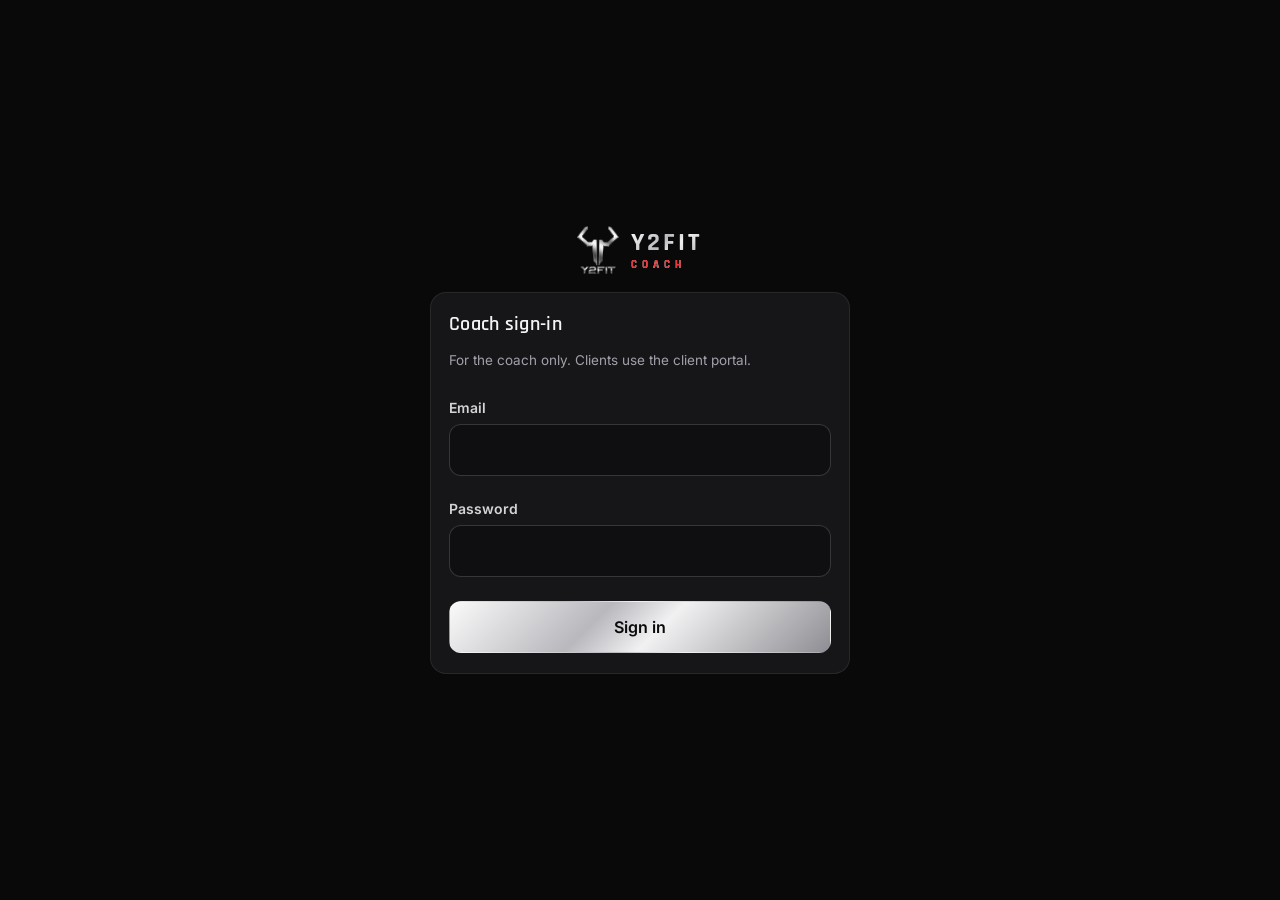
==== coach/index.html @ c4ec13c4 "Update coach/index.html" ====
<!doctype html>
<html lang="en">
  <head>
    <meta charset="utf-8" />
    <meta name="viewport" content="width=device-width, initial-scale=1, viewport-fit=cover" />
    <meta name="robots" content="noindex, nofollow" />
    <meta name="referrer" content="no-referrer" />
    <meta
      http-equiv="Content-Security-Policy"
      content="default-src 'self'; script-src 'self'; style-src 'self' 'unsafe-inline'; img-src 'self' data: blob:; font-src 'self'; connect-src 'self' https://rhuncukkrwwhmzfdraai.supabase.co; frame-src 'none'; worker-src 'self'; manifest-src 'self'; object-src 'none'; base-uri 'none'; form-action 'none'"
    />
    <meta name="theme-color" content="#090909" />
    <meta name="apple-mobile-web-app-capable" content="yes" />
    <meta name="apple-mobile-web-app-status-bar-style" content="black-translucent" />
    <meta name="apple-mobile-web-app-title" content="Y2Fit Coach" />
    <link rel="manifest" href="./manifest.webmanifest" />
    <link rel="icon" href="../icon-192.png" />
    <link rel="apple-touch-icon" href="../icon-180.png" />
    <title>Y2Fit Coach</title>
    <script type="module" crossorigin src="../assets/coach-BEfJomO_.js"></script>
    <link rel="modulepreload" crossorigin href="../assets/api-DRWQ8agg.js">
    <link rel="stylesheet" crossorigin href="../assets/api-rOWM8giO.css">
    <link rel="stylesheet" crossorigin href="../assets/coach-DM8WUZc7.css">
  </head>
  <body>
    <div id="root"></div>
  </body>
</html>
---- assets/api-rOWM8giO.css ----
@font-face{font-family:Inter;font-style:normal;font-display:swap;font-weight:400;src:url(./inter-cyrillic-ext-400-normal-BQZuk6qB.woff2) format("woff2"),url(./inter-cyrillic-ext-400-normal-DQukG94-.woff) format("woff");unicode-range:U+0460-052F,U+1C80-1C8A,U+20B4,U+2DE0-2DFF,U+A640-A69F,U+FE2E-FE2F}@font-face{font-family:Inter;font-style:normal;font-display:swap;font-weight:400;src:url(./inter-cyrillic-400-normal-obahsSVq.woff2) format("woff2"),url(./inter-cyrillic-400-normal-HOLc17fK.woff) format("woff");unicode-range:U+0301,U+0400-045F,U+0490-0491,U+04B0-04B1,U+2116}@font-face{font-family:Inter;font-style:normal;font-display:swap;font-weight:400;src:url(./inter-greek-ext-400-normal-DGGRlc-M.woff2) format("woff2"),url(./inter-greek-ext-400-normal-KugGGMne.woff) format("woff");unicode-range:U+1F00-1FFF}@font-face{font-family:Inter;font-style:normal;font-display:swap;font-weight:400;src:url(./inter-greek-400-normal-B4URO6DV.woff2) format("woff2"),url(./inter-greek-400-normal-q2sYcFCs.woff) format("woff");unicode-range:U+0370-0377,U+037A-037F,U+0384-038A,U+038C,U+038E-03A1,U+03A3-03FF}@font-face{font-family:Inter;font-style:normal;font-display:swap;font-weight:400;src:url(./inter-vietnamese-400-normal-DMkecbls.woff2) format("woff2"),url(./inter-vietnamese-400-normal-Bbgyi5SW.woff) format("woff");unicode-range:U+0102-0103,U+0110-0111,U+0128-0129,U+0168-0169,U+01A0-01A1,U+01AF-01B0,U+0300-0301,U+0303-0304,U+0308-0309,U+0323,U+0329,U+1EA0-1EF9,U+20AB}@font-face{font-family:Inter;font-style:normal;font-display:swap;font-weight:400;src:url(./inter-latin-ext-400-normal-C1nco2VV.woff2) format("woff2"),url(./inter-latin-ext-400-normal-77YHD8bZ.woff) format("woff");unicode-range:U+0100-02BA,U+02BD-02C5,U+02C7-02CC,U+02CE-02D7,U+02DD-02FF,U+0304,U+0308,U+0329,U+1D00-1DBF,U+1E00-1E9F,U+1EF2-1EFF,U+2020,U+20A0-20AB,U+20AD-20C0,U+2113,U+2C60-2C7F,U+A720-A7FF}@font-face{font-family:Inter;font-style:normal;font-display:swap;font-weight:400;src:url(./inter-latin-400-normal-C38fXH4l.woff2) format("woff2"),url(./inter-latin-400-normal-CyCys3Eg.woff) format("woff");unicode-range:U+0000-00FF,U+0131,U+0152-0153,U+02BB-02BC,U+02C6,U+02DA,U+02DC,U+0304,U+0308,U+0329,U+2000-206F,U+20AC,U+2122,U+2191,U+2193,U+2212,U+2215,U+FEFF,U+FFFD}@font-face{font-family:Inter;font-style:normal;font-display:swap;font-weight:500;src:url(./inter-cyrillic-ext-500-normal-B0yAr1jD.woff2) format("woff2"),url(./inter-cyrillic-ext-500-normal-BmqWE9Dz.woff) format("woff");unicode-range:U+0460-052F,U+1C80-1C8A,U+20B4,U+2DE0-2DFF,U+A640-A69F,U+FE2E-FE2F}@font-face{font-family:Inter;font-style:normal;font-display:swap;font-weight:500;src:url(./inter-cyrillic-500-normal-BasfLYem.woff2) format("woff2"),url(./inter-cyrillic-500-normal-CxZf_p3X.woff) format("woff");unicode-range:U+0301,U+0400-045F,U+0490-0491,U+04B0-04B1,U+2116}@font-face{font-family:Inter;font-style:normal;font-display:swap;font-weight:500;src:url(./inter-greek-ext-500-normal-C4iEst2y.woff2) format("woff2"),url(./inter-greek-ext-500-normal-2j5mBUwD.woff) format("woff");unicode-range:U+1F00-1FFF}@font-face{font-family:Inter;font-style:normal;font-display:swap;font-weight:500;src:url(./inter-greek-500-normal-BIZE56-Y.woff2) format("woff2"),url(./inter-greek-500-normal-Xzm54t5V.woff) format("woff");unicode-range:U+0370-0377,U+037A-037F,U+0384-038A,U+038C,U+038E-03A1,U+03A3-03FF}@font-face{font-family:Inter;font-style:normal;font-display:swap;font-weight:500;src:url(./inter-vietnamese-500-normal-DOriooB6.woff2) format("woff2"),url(./inter-vietnamese-500-normal-mJboJaSs.woff) format("woff");unicode-range:U+0102-0103,U+0110-0111,U+0128-0129,U+0168-0169,U+01A0-01A1,U+01AF-01B0,U+0300-0301,U+0303-0304,U+0308-0309,U+0323,U+0329,U+1EA0-1EF9,U+20AB}@font-face{font-family:Inter;font-style:normal;font-display:swap;font-weight:500;src:url(./inter-latin-ext-500-normal-CV4jyFjo.woff2) format("woff2"),url(./inter-latin-ext-500-normal-BxGbmqWO.woff) format("woff");unicode-range:U+0100-02BA,U+02BD-02C5,U+02C7-02CC,U+02CE-02D7,U+02DD-02FF,U+0304,U+0308,U+0329,U+1D00-1DBF,U+1E00-1E9F,U+1EF2-1EFF,U+2020,U+20A0-20AB,U+20AD-20C0,U+2113,U+2C60-2C7F,U+A720-A7FF}@font-face{font-family:Inter;font-style:normal;font-display:swap;font-weight:500;src:url(./inter-latin-500-normal-Cerq10X2.woff2) format("woff2"),url(./inter-latin-500-normal-BL9OpVg8.woff) format("woff");unicode-range:U+0000-00FF,U+0131,U+0152-0153,U+02BB-02BC,U+02C6,U+02DA,U+02DC,U+0304,U+0308,U+0329,U+2000-206F,U+20AC,U+2122,U+2191,U+2193,U+2212,U+2215,U+FEFF,U+FFFD}@font-face{font-family:Inter;font-style:normal;font-display:swap;font-weight:600;src:url(./inter-cyrillic-ext-600-normal-Dfes3d0z.woff2) format("woff2"),url(./inter-cyrillic-ext-600-normal-Bcila6Z-.woff) format("woff");unicode-range:U+0460-052F,U+1C80-1C8A,U+20B4,U+2DE0-2DFF,U+A640-A69F,U+FE2E-FE2F}@font-face{font-family:Inter;font-style:normal;font-display:swap;font-weight:600;src:url(./inter-cyrillic-600-normal-CWCymEST.woff2) format("woff2"),url(./inter-cyrillic-600-normal-4D_pXhcN.woff) format("woff");unicode-range:U+0301,U+0400-045F,U+0490-0491,U+04B0-04B1,U+2116}@font-face{font-family:Inter;font-style:normal;font-display:swap;font-weight:600;src:url(./inter-greek-ext-600-normal-DRtmH8MT.woff2) format("woff2"),url(./inter-greek-ext-600-normal-B8X0CLgF.woff) format("woff");unicode-range:U+1F00-1FFF}@font-face{font-family:Inter;font-style:normal;font-display:swap;font-weight:600;src:url(./inter-greek-600-normal-plRanbMR.woff2) format("woff2"),url(./inter-greek-600-normal-BZpKdvQh.woff) format("woff");unicode-range:U+0370-0377,U+037A-037F,U+0384-038A,U+038C,U+038E-03A1,U+03A3-03FF}@font-face{font-family:Inter;font-style:normal;font-display:swap;font-weight:600;src:url(./inter-vietnamese-600-normal-Cc8MFFhd.woff2) format("woff2"),url(./inter-vietnamese-600-normal-BuLX-rYi.woff) format("woff");unicode-range:U+0102-0103,U+0110-0111,U+0128-0129,U+0168-0169,U+01A0-01A1,U+01AF-01B0,U+0300-0301,U+0303-0304,U+0308-0309,U+0323,U+0329,U+1EA0-1EF9,U+20AB}@font-face{font-family:Inter;font-style:normal;font-display:swap;font-weight:600;src:url(./inter-latin-ext-600-normal-D2bJ5OIk.woff2) format("woff2"),url(./inter-latin-ext-600-normal-CIVaiw4L.woff) format("woff");unicode-range:U+0100-02BA,U+02BD-02C5,U+02C7-02CC,U+02CE-02D7,U+02DD-02FF,U+0304,U+0308,U+0329,U+1D00-1DBF,U+1E00-1E9F,U+1EF2-1EFF,U+2020,U+20A0-20AB,U+20AD-20C0,U+2113,U+2C60-2C7F,U+A720-A7FF}@font-face{font-family:Inter;font-style:normal;font-display:swap;font-weight:600;src:url(./inter-latin-600-normal-LgqL8muc.woff2) format("woff2"),url(./inter-latin-600-normal-CiBQ2DWP.woff) format("woff");unicode-range:U+0000-00FF,U+0131,U+0152-0153,U+02BB-02BC,U+02C6,U+02DA,U+02DC,U+0304,U+0308,U+0329,U+2000-206F,U+20AC,U+2122,U+2191,U+2193,U+2212,U+2215,U+FEFF,U+FFFD}@font-face{font-family:Rajdhani;font-style:normal;font-display:swap;font-weight:600;src:url(./rajdhani-devanagari-600-normal-DhS7ScYx.woff2) format("woff2"),url(./rajdhani-devanagari-600-normal-BtY48IV_.woff) format("woff");unicode-range:U+0900-097F,U+1CD0-1CF9,U+200C-200D,U+20A8,U+20B9,U+20F0,U+25CC,U+A830-A839,U+A8E0-A8FF,U+11B00-11B09}@font-face{font-family:Rajdhani;font-style:normal;font-display:swap;font-weight:600;src:url(./rajdhani-latin-ext-600-normal-C9ZjJQAt.woff2) format("woff2"),url(./rajdhani-latin-ext-600-normal-BleIgkPp.woff) format("woff");unicode-range:U+0100-02BA,U+02BD-02C5,U+02C7-02CC,U+02CE-02D7,U+02DD-02FF,U+0304,U+0308,U+0329,U+1D00-1DBF,U+1E00-1E9F,U+1EF2-1EFF,U+2020,U+20A0-20AB,U+20AD-20C0,U+2113,U+2C60-2C7F,U+A720-A7FF}@font-face{font-family:Rajdhani;font-style:normal;font-display:swap;font-weight:600;src:url(./rajdhani-latin-600-normal-CXCVEoA9.woff2) format("woff2"),url(./rajdhani-latin-600-normal-Dx02qI2_.woff) format("woff");unicode-range:U+0000-00FF,U+0131,U+0152-0153,U+02BB-02BC,U+02C6,U+02DA,U+02DC,U+0304,U+0308,U+0329,U+2000-206F,U+20AC,U+2122,U+2191,U+2193,U+2212,U+2215,U+FEFF,U+FFFD}@font-face{font-family:Rajdhani;font-style:normal;font-display:swap;font-weight:700;src:url(./rajdhani-devanagari-700-normal-BQQOj9BB.woff2) format("woff2"),url(./rajdhani-devanagari-700-normal-DBRwWuxA.woff) format("woff");unicode-range:U+0900-097F,U+1CD0-1CF9,U+200C-200D,U+20A8,U+20B9,U+20F0,U+25CC,U+A830-A839,U+A8E0-A8FF,U+11B00-11B09}@font-face{font-family:Rajdhani;font-style:normal;font-display:swap;font-weight:700;src:url(./rajdhani-latin-ext-700-normal-S6aYESQK.woff2) format("woff2"),url(./rajdhani-latin-ext-700-normal-BPaQ7tlD.woff) format("woff");unicode-range:U+0100-02BA,U+02BD-02C5,U+02C7-02CC,U+02CE-02D7,U+02DD-02FF,U+0304,U+0308,U+0329,U+1D00-1DBF,U+1E00-1E9F,U+1EF2-1EFF,U+2020,U+20A0-20AB,U+20AD-20C0,U+2113,U+2C60-2C7F,U+A720-A7FF}@font-face{font-family:Rajdhani;font-style:normal;font-display:swap;font-weight:700;src:url(./rajdhani-latin-700-normal-BPDUZo87.woff2) format("woff2"),url(./rajdhani-latin-700-normal-e0Uj8ZlN.woff) format("woff");unicode-range:U+0000-00FF,U+0131,U+0152-0153,U+02BB-02BC,U+02C6,U+02DA,U+02DC,U+0304,U+0308,U+0329,U+2000-206F,U+20AC,U+2122,U+2191,U+2193,U+2212,U+2215,U+FEFF,U+FFFD}:root{--bg: #090909;--card: #161618;--raised: #1f1f22;--line: rgba(255, 255, 255, .08);--line-strong: rgba(255, 255, 255, .16);--text: #f4f4f5;--text-2: #a1a1aa;--silver: #d4d4d8;--chrome: linear-gradient(135deg, #fafafa 0%, #b8b8bd 38%, #f1f1f2 55%, #8d8d93 100%);--red: #e5383b;--red-soft: rgba(229, 56, 59, .14);--good: #6ee7a8;--danger: #f78b8b;--info: #b9d3f4;--radius: 16px;--font: "Inter", system-ui, -apple-system, "Segoe UI", sans-serif;--display: "Rajdhani", "Inter", system-ui, sans-serif;color-scheme:dark}*{box-sizing:border-box}html,body{margin:0;background:var(--bg);color:var(--text);font:16px/1.5 var(--font);-webkit-text-size-adjust:100%}body{min-height:100dvh}h1,h2{font-family:var(--display);letter-spacing:.3px;margin:0 0 8px;line-height:1.15}h1{font-size:26px;font-weight:700}h2{font-size:20px;font-weight:600}p{margin:0 0 12px}.muted{color:var(--text-2)}.fine{color:var(--text-2);font-size:13px;margin-top:12px}.centered{min-height:100dvh;display:flex;flex-direction:column;align-items:center;justify-content:center;padding:24px 16px calc(24px + env(safe-area-inset-bottom));gap:18px}.brand{display:flex;align-items:center;gap:12px}.brand img{height:48px}.brand .word{font-family:var(--display);font-weight:700;font-size:26px;letter-spacing:3px;background:var(--chrome);-webkit-background-clip:text;background-clip:text;color:transparent;line-height:1}.brand .word span{display:block;font-size:11px;letter-spacing:5px;color:var(--red);-webkit-text-fill-color:var(--red);margin-top:4px}.card{background:var(--card);border:1px solid var(--line);border-radius:var(--radius);padding:20px 18px;width:100%}.card+.card{margin-top:14px}.auth,.welcome{max-width:420px;display:flex;flex-direction:column;gap:6px}.welcome p{font-size:17px}.field{display:flex;flex-direction:column;gap:6px;font-size:14px;font-weight:600;color:var(--silver);margin:8px 0}.field input{font:inherit;font-weight:400;font-size:16px;color:var(--text);background:#0f0f11;border:1px solid var(--line-strong);border-radius:12px;padding:13px 14px}.field input:focus{outline:2px solid var(--silver);outline-offset:1px}.btn{display:inline-flex;align-items:center;justify-content:center;gap:8px;font:inherit;font-weight:600;color:var(--text);background:var(--raised);border:1px solid var(--line-strong);border-radius:12px;padding:13px 18px;cursor:pointer;text-decoration:none;min-height:48px}.btn.primary{background:var(--chrome);color:#0b0b0c;border-color:transparent}.btn.danger{color:var(--danger)}.btn.block{width:100%;margin-top:10px}.btn:disabled{opacity:.6;cursor:default}.link{background:none;border:0;color:var(--silver);font:inherit;font-size:14px;padding:10px;cursor:pointer;text-decoration:underline;text-underline-offset:3px}.row{display:flex;gap:10px;flex-wrap:wrap}.alert{border-radius:12px;padding:11px 13px;background:#f78b8b1f;color:var(--danger);font-size:14px;margin:6px 0}.alert.ok{background:#6ee7a81f;color:var(--good)}.alert.info{background:#b9d3f41a;color:var(--info)}.checks{list-style:none;padding:0;margin:4px 0 6px}.checks li{padding:6px 0 6px 28px;position:relative;color:var(--silver)}.checks li:before{content:"✓";position:absolute;left:4px;color:var(--red);font-weight:700}.spinner{width:34px;height:34px;border-radius:50%;border:3px solid var(--line-strong);border-top-color:var(--red);animation:spin .8s linear infinite}@keyframes spin{to{transform:rotate(360deg)}}.shell{min-height:100dvh;display:flex;flex-direction:column}.top{position:sticky;top:0;z-index:5;display:flex;align-items:center;gap:12px;padding:calc(10px + env(safe-area-inset-top)) 16px 10px;background:#090909eb;-webkit-backdrop-filter:blur(10px);backdrop-filter:blur(10px);border-bottom:1px solid var(--line)}.top .logo{height:34px}.top .who{flex:1;min-width:0}.top .hello{font-family:var(--display);font-weight:700;font-size:20px;line-height:1.1}.top .stage{font-size:12px;color:var(--text-2)}.icon{width:44px;height:44px;border-radius:12px;border:1px solid var(--line-strong);background:var(--raised);color:var(--text);font-size:18px;cursor:pointer}.icon.on{border-color:var(--red)}.content{flex:1;width:100%;max-width:720px;margin:0 auto;padding:16px 16px calc(96px + env(safe-area-inset-bottom))}.tabs{position:fixed;left:0;right:0;bottom:0;z-index:5;display:grid;grid-template-columns:repeat(6,1fr);background:#0e0e0ff7;border-top:1px solid var(--line);padding-bottom:env(safe-area-inset-bottom)}.tabs button{position:relative;display:flex;flex-direction:column;align-items:center;gap:2px;padding:10px 2px 9px;background:none;border:0;color:var(--text-2);font:inherit;font-size:11px;cursor:pointer;min-height:58px}.tabs button .ic{font-size:19px;line-height:1}.tabs button.on{color:var(--text)}.tabs button.on:before{content:"";position:absolute;top:0;left:28%;right:28%;height:3px;border-radius:0 0 3px 3px;background:var(--red)}.tabs .dot{position:absolute;top:6px;right:calc(50% - 22px);min-width:18px;height:18px;border-radius:9px;background:var(--red);color:#fff;font-size:11px;font-weight:700;display:flex;align-items:center;justify-content:center;padding:0 5px}.tabs .lock{position:absolute;top:5px;right:calc(50% - 20px);font-size:10px}.hero h1{font-size:28px}.steps{list-style:none;padding:0;margin:16px 0 6px}.steps li{display:flex;align-items:center;gap:12px;padding:10px 0;color:var(--text-2);border-top:1px solid var(--line)}.steps li:first-child{border-top:0}.steps .bullet{width:26px;height:26px;flex:none;border-radius:50%;border:2px solid var(--line-strong);display:flex;align-items:center;justify-content:center;font-size:13px;font-weight:700}.steps li.done{color:var(--text)}.steps li.done .bullet{background:var(--red);border-color:var(--red);color:#fff}.steps li.current{color:var(--text)}.steps li.current .bullet{border-color:var(--red);box-shadow:0 0 0 4px var(--red-soft)}.steps .when{margin-left:auto;font-size:13px;color:var(--text-2)}.notes{list-style:none;padding:0;margin:6px 0 0}.notes li{padding:12px 0 12px 14px;border-top:1px solid var(--line);position:relative}.notes li:first-child{border-top:0}.notes li.new:before{content:"";position:absolute;left:0;top:18px;width:7px;height:7px;border-radius:50%;background:var(--red)}.notes .t{font-weight:600}.notes .b{color:var(--silver);font-size:14px}.notes .d{color:var(--text-2);font-size:12px;margin-top:2px}.locked{text-align:center;padding:22px 6px 8px}.locked .big{font-size:40px;margin-bottom:6px}.kv{display:grid;grid-template-columns:auto 1fr;gap:8px 16px;margin:8px 0 0}.kv dt{color:var(--text-2)}.kv dd{margin:0;word-break:break-word}.qwrap{height:100dvh;display:flex;flex-direction:column}.qbar{display:flex;align-items:center;justify-content:space-between;gap:10px;padding:calc(4px + env(safe-area-inset-top)) 8px 4px;border-bottom:1px solid var(--line);font-size:13px;color:var(--text-2)}.qframe{flex:1;width:100%;border:0;background:#0b0b0c}@media(min-width:760px){.tabs{left:50%;right:auto;width:720px;transform:translate(-50%);border:1px solid var(--line);border-bottom:0;border-radius:16px 16px 0 0}}.plan-head{margin-bottom:12px}.plan-meta{display:flex;flex-direction:column;gap:2px;margin-bottom:10px}.plan-note{background:#d71e2b1f;border-left:4px solid #d71e2b;border-radius:8px;padding:8px 12px;margin:0 0 10px;white-space:pre-wrap}.plan-frame{display:block;width:100%;min-height:60vh;border:0;border-radius:16px;background:#fff;overflow:hidden}.quick{display:flex;flex-direction:column;gap:8px;margin:4px 0 10px}.next-ci{display:flex;flex-direction:column;align-items:flex-start;gap:2px;text-align:left;font:inherit;color:var(--text);cursor:pointer;border-left:5px solid var(--line-strong)}button.next-ci{margin-top:14px}.next-ci.inline{cursor:default;background:var(--raised);border-radius:12px;padding:12px 14px;margin:6px 0 12px;border:1px solid var(--line);border-left:5px solid var(--line-strong)}.next-ci.due,.next-ci.late{border-left-color:var(--red)}.next-ci.soon{border-left-color:#f5c76b}.ck-l{font-size:11px;letter-spacing:.2em;text-transform:uppercase;color:var(--red);font-weight:700}.ck-d{font-family:var(--display);font-size:22px;font-weight:700;line-height:1.15}.ck-s{font-size:14px;color:var(--text-2)}.next-ci.late .ck-s,.next-ci.due .ck-s{color:var(--text);font-weight:600}.small{font-size:13.5px}.ok-line{color:var(--good);font-weight:600;margin:4px 0 0}.ci-list{list-style:none;padding:0;margin:0}.ci-list li{padding:12px 0;border-top:1px solid var(--line)}.ci-list li:first-child{border-top:0;padding-top:4px}.ci-top{display:flex;flex-wrap:wrap;align-items:center;gap:6px 12px}.pill{font-size:12px;padding:2px 9px;border-radius:99px;background:var(--raised);color:var(--text-2);border:1px solid var(--line)}.pill.good{color:var(--good);border-color:#6ee7a859}.fb{margin:8px 0 0;background:var(--raised);border-radius:10px;padding:9px 12px;white-space:pre-wrap}.stats{display:grid;grid-template-columns:repeat(3,minmax(0,1fr));gap:8px;margin:6px 0 12px}.stats>div{background:var(--raised);border:1px solid var(--line);border-radius:12px;padding:9px 10px;display:flex;flex-direction:column}.stats .kl{font-size:10.5px;letter-spacing:.12em;text-transform:uppercase;color:var(--text-2);font-weight:600}.stats b{font-family:var(--display);font-size:21px;line-height:1.2}.stats .ks{font-size:12px;color:var(--text-2)}.wchart{width:100%;height:auto;display:block}.wchart .grid{stroke:var(--line-strong);stroke-width:1}.wchart .axis{fill:var(--text-2);font-size:10px;font-family:var(--font)}.wchart .line{fill:none;stroke:var(--red);stroke-width:2.5;stroke-linejoin:round;stroke-linecap:round}.wchart .dot{fill:var(--card);stroke:var(--red);stroke-width:2}.meas{width:100%;border-collapse:collapse;font-size:14.5px}.meas th{text-align:left;font-size:11px;letter-spacing:.1em;text-transform:uppercase;color:var(--text-2);font-weight:600;padding:0 4px 6px}.meas td{padding:8px 4px;border-top:1px solid var(--line)}.meas td:first-child{color:var(--text-2)}.meas td.down,.meas td.up{color:var(--text);font-weight:600}.chat{display:flex;flex-direction:column;min-height:calc(100dvh - 190px)}.chat-body{flex:1;display:flex;flex-direction:column;gap:8px;padding:6px 0 10px}.msg{max-width:82%;padding:9px 12px 6px;border-radius:16px;white-space:pre-wrap;overflow-wrap:anywhere}.msg.them{align-self:flex-start;background:var(--raised);border-bottom-left-radius:5px}.msg.me{align-self:flex-end;background:var(--chrome);color:#111;border-bottom-right-radius:5px}.msg.failed{outline:2px solid var(--red)}.msg-meta{font-size:11.5px;opacity:.7;margin-top:3px}.msg.me .msg-meta{text-align:right}.msg-meta .link{font-size:inherit;padding:0;color:inherit;text-decoration:underline}.chat-compose{position:sticky;bottom:calc(66px + env(safe-area-inset-bottom));display:flex;gap:8px;align-items:flex-end;background:var(--card);padding-top:8px}.chat-compose textarea{flex:1;resize:none;background:var(--raised);color:var(--text);border:1px solid var(--line-strong);border-radius:14px;padding:10px 12px;font:inherit;font-size:16px}.preview-bar{position:sticky;top:0;z-index:9;background:#f5c76b;color:#1b1300;font-weight:700;text-align:center;padding:7px 10px;font-size:14px}.log-card .row-btn{display:flex;align-items:center;gap:10px;width:100%;background:none;border:0;color:var(--text);font:inherit;padding:0;text-align:left;cursor:pointer}.log-card .row-btn span:not(.pill){flex:1;color:var(--text-2)}.qbar.inline{position:static;padding:0 0 6px;background:none;border:0}.field select,.field textarea{font:inherit;font-weight:400;font-size:16px;color:var(--text);background:#0f0f11;border:1px solid var(--line-strong);border-radius:12px;padding:12px 14px}.ex-card{padding:16px 14px}.ex-h{display:flex;gap:10px;align-items:flex-start;margin-bottom:8px}.ex-n{flex:none;width:26px;height:26px;border-radius:50%;background:var(--raised);display:grid;place-items:center;font-weight:700;font-size:13px}.sets{display:flex;flex-direction:column;gap:6px}.set{display:grid;grid-template-columns:34px 1fr 1fr 48px;gap:8px;align-items:center}.set.head{font-size:11px;letter-spacing:.1em;text-transform:uppercase;color:var(--text-2);font-weight:600}.set>span:first-child{text-align:center;color:var(--text-2);font-weight:600}.set input{min-width:0;font:inherit;font-size:16px;color:var(--text);background:#0f0f11;border:1px solid var(--line-strong);border-radius:10px;padding:10px;text-align:center}.set.done input{border-color:#6ee7a866}.tick{height:42px;border-radius:10px;border:1px solid var(--line-strong);background:#0f0f11;color:var(--text-2);font-size:18px;cursor:pointer}.tick.on{background:#6ee7a82e;color:var(--good);border-color:#6ee7a880}.link.small{font-size:13.5px;padding:6px 0;align-self:flex-start}.day-chips{display:flex;gap:6px;overflow-x:auto;padding-bottom:6px;margin:4px 0 10px;scrollbar-width:none}.chip{flex:none;border:1px solid var(--line-strong);background:none;color:var(--text-2);border-radius:99px;padding:7px 12px;font:inherit;font-size:13.5px;cursor:pointer}.chip.has{color:var(--text)}.chip.has:after{content:" •";color:var(--good)}.chip.on{background:var(--chrome);color:#111;border-color:transparent}.meal-ticks{list-style:none;padding:0;margin:0 0 10px;display:flex;flex-direction:column;gap:10px}.meal-ticks li{border:1px solid var(--line);border-radius:12px;padding:10px 12px}.mt-name{display:flex;flex-direction:column;margin-bottom:8px}.mt-choices{display:grid;grid-template-columns:repeat(4,minmax(0,1fr));gap:6px}.mt-c{border:1px solid var(--line-strong);background:#0f0f11;color:var(--text-2);border-radius:10px;padding:8px 2px;font:inherit;font-size:12.5px;cursor:pointer}.mt-c.on.as_planned{background:#6ee7a82e;color:var(--good);border-color:#6ee7a880}.mt-c.on.swapped{background:#b9d3f426;color:var(--info);border-color:#b9d3f473}.mt-c.on.off_plan{background:#f78b8b26;color:var(--danger);border-color:#f78b8b73}.mt-c.on.skipped{background:var(--raised);color:var(--text)}.track-grid{display:grid;grid-template-columns:1fr;gap:0}@media(min-width:520px){.track-grid{grid-template-columns:repeat(3,1fr);gap:10px}}
---- assets/coach-DM8WUZc7.css ----
.coach-tabs{grid-template-columns:repeat(5,1fr)}.pc-dot{display:inline-block;width:8px;height:8px;border-radius:50%;background:var(--text-2);margin-right:3px;vertical-align:1px}.pc-dot.on{background:var(--good)}.mfa-nag{display:block;width:calc(100% - 32px);max-width:688px;margin:12px auto 0;text-align:left;font:inherit;font-size:14px;font-weight:600;color:var(--text);background:var(--red-soft);border:1px solid rgba(229,56,59,.4);border-radius:12px;padding:11px 14px;cursor:pointer}.toast{position:fixed;left:50%;transform:translate(-50%);bottom:calc(76px + env(safe-area-inset-bottom));z-index:20;max-width:calc(100% - 32px);background:#f4f4f5;color:#111;border-radius:12px;padding:10px 14px;font-size:14px;font-weight:600;box-shadow:0 6px 24px #00000080}.toast.err{background:#f78b8b}.h-row{display:flex;align-items:center;justify-content:space-between;gap:10px}.h-row h1,.h-row h2{margin:0}.mt{margin-top:12px}.dash-grid{display:grid;grid-template-columns:repeat(2,minmax(0,1fr));gap:10px;margin-top:12px}.dash-card{display:flex;flex-direction:column;align-items:flex-start;gap:2px;text-align:left;font:inherit;color:var(--text);background:var(--raised);border:1px solid var(--line);border-radius:14px;padding:12px;cursor:pointer;min-height:84px}.dash-card b{font-family:var(--display);font-size:30px;line-height:1}.dash-card span{font-size:13px;color:var(--text-2)}.dash-card.warn{border-color:#facc1573}.dash-card.bad{border-color:#e5383b99}.search{width:100%;font:inherit;font-size:16px;color:var(--text);background:#0f0f11;border:1px solid var(--line-strong);border-radius:12px;padding:12px 14px;margin:10px 0 4px}.chips{display:flex;gap:8px;overflow-x:auto;padding:6px 0 2px;scrollbar-width:none}.chip{flex:none;font:inherit;font-size:13.5px;color:var(--text-2);background:var(--raised);border:1px solid var(--line-strong);border-radius:99px;padding:7px 13px;cursor:pointer}.chip.on{color:#111;background:var(--chrome);border-color:transparent;font-weight:600}.client-list{list-style:none;padding:0;margin:14px 0 0;display:flex;flex-direction:column;gap:10px}.client-list>li>.card{margin:0}.client-card{display:block;text-align:left;font:inherit;color:var(--text);cursor:pointer;padding:14px 16px}.client-card.unread{border-color:#e5383b80}.cc-top{display:flex;align-items:center;gap:8px;flex-wrap:wrap}.cc-top b{font-size:16.5px}.cc-top .muted{margin-left:auto}.cc-pills{display:flex;gap:6px;flex-wrap:wrap;margin:6px 0}.dot-n{display:inline-flex;align-items:center;justify-content:center;min-width:20px;height:20px;border-radius:10px;background:var(--red);color:#fff;font-size:11.5px;font-weight:700;padding:0 6px;margin-left:4px}.pill.warn{color:#facc15;border-color:#facc1559}.pill.bad{color:var(--danger);border-color:#f78b8b59}.pill.info{color:var(--info);border-color:#b9d3f44d}.ellipsis{white-space:nowrap;overflow:hidden;text-overflow:ellipsis}.back{padding:0 0 8px;text-decoration:none}.tabs-inline{display:flex;gap:4px;overflow-x:auto;margin:10px -4px -6px;scrollbar-width:none}.tabs-inline button{flex:none;font:inherit;font-size:14px;color:var(--text-2);background:none;border:0;border-bottom:2px solid transparent;padding:9px 10px;cursor:pointer;display:inline-flex;align-items:center}.tabs-inline button.on{color:var(--text);border-bottom-color:var(--red);font-weight:600}.health{border-color:#facc1566}.btn-col{display:flex;flex-direction:column;gap:0}.toggles{list-style:none;padding:0;margin:8px 0 12px}.toggles li{border-top:1px solid var(--line)}.toggles label{display:flex;align-items:center;justify-content:space-between;gap:12px;padding:11px 0;font-size:15px}.toggles input{width:22px;height:22px;accent-color:var(--red);flex:none}.check-row{display:flex;gap:10px;align-items:flex-start;font-size:14.5px;margin:10px 0}.check-row input{width:22px;height:22px;accent-color:var(--red);flex:none;margin-top:1px}.field textarea,.field select{font:inherit;font-weight:400;font-size:16px;color:var(--text);background:#0f0f11;border:1px solid var(--line-strong);border-radius:12px;padding:12px 14px}.sheet-wrap{position:fixed;top:0;right:0;bottom:0;left:0;z-index:30;background:#0009;display:flex;align-items:flex-end;justify-content:center}.sheet{width:100%;max-width:720px;max-height:92dvh;overflow-y:auto;background:var(--card);border:1px solid var(--line-strong);border-radius:20px 20px 0 0;padding:16px 18px calc(20px + env(safe-area-inset-bottom))}.sheet-h{display:flex;align-items:center;justify-content:space-between;margin-bottom:6px}.sheet-h h2{margin:0}.cmd-list,.sub-list{list-style:none;padding:0;margin:6px 0 0}.cmd-list li,.sub-list li{display:flex;align-items:center;justify-content:space-between;gap:10px;padding:10px 0;border-top:1px solid var(--line)}.cmd-list li:first-child,.sub-list li:first-child{border-top:0}.row-link{display:block;width:100%;text-align:left;font:inherit;color:inherit;background:none;border:0;padding:0;cursor:pointer}.q-sec h3{font-size:15px;margin:16px 0 4px;color:var(--silver)}.fb{background:var(--raised);border-radius:12px;padding:10px 12px;font-size:14.5px}.compare{display:grid;grid-template-columns:1fr 1fr;gap:8px;margin-top:10px}.compare figure{margin:0}.compare img,.no-photo{width:100%;aspect-ratio:3 / 4;object-fit:cover;border-radius:12px;background:var(--raised);display:flex;align-items:center;justify-content:center;color:var(--text-2);font-size:13px}.compare figcaption{text-align:center;font-size:12.5px;color:var(--text-2);margin-top:4px}.qr{display:block;width:210px;height:210px;margin:10px auto;background:#fff;padding:8px;border-radius:12px}.secret{font-family:ui-monospace,monospace;text-align:center;letter-spacing:1px;word-break:break-all;font-size:14px;background:var(--raised);padding:8px;border-radius:10px}.ok-line{color:var(--good)}.coach .chat-compose{bottom:calc(66px + env(safe-area-inset-bottom))}
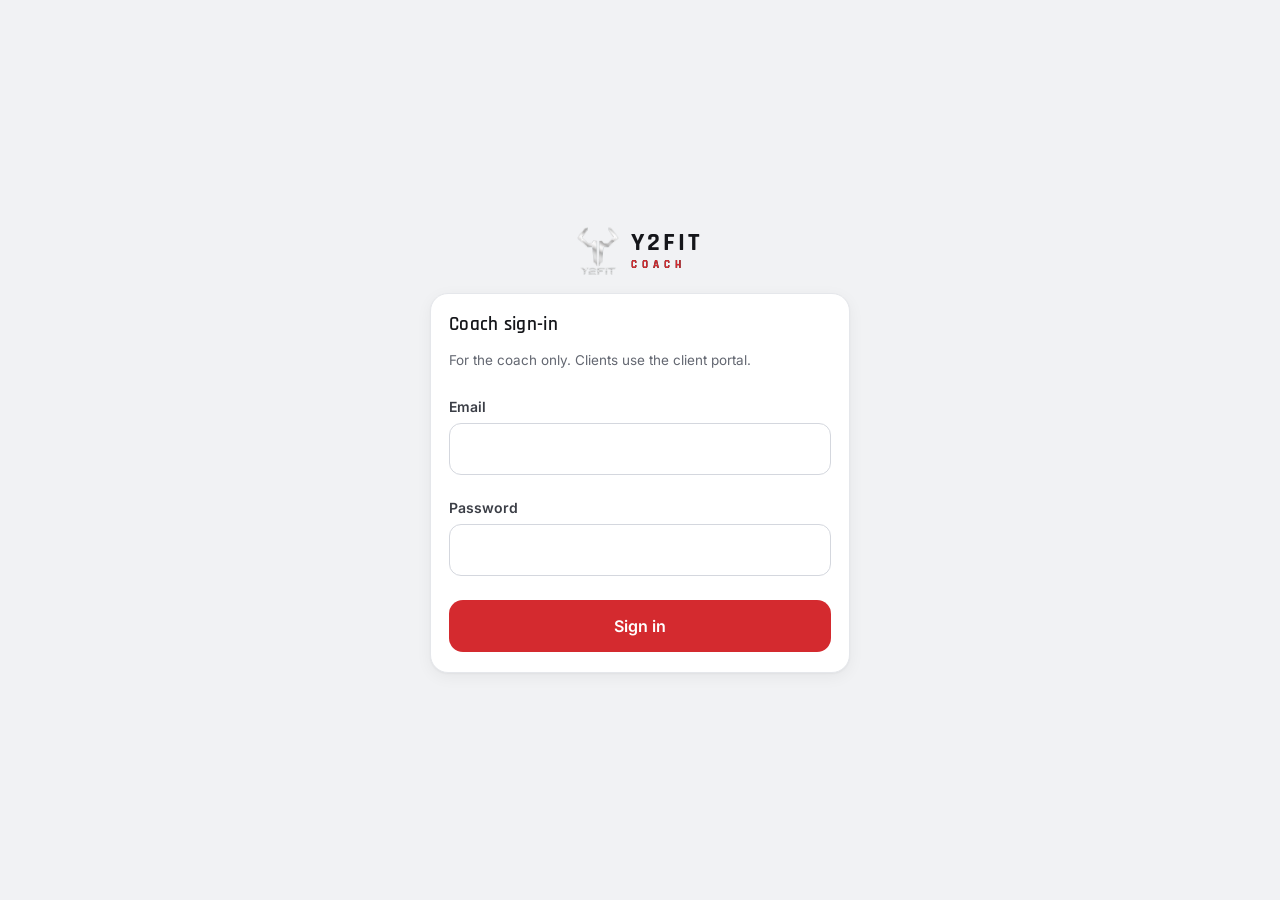
==== commit d7844ebb: "Update coach/index.html" ====
--- a/coach/index.html
+++ b/coach/index.html
@@ -17,10 +17,10 @@
     <link rel="icon" href="../icon-192.png" />
     <link rel="apple-touch-icon" href="../icon-180.png" />
     <title>Y2Fit Coach</title>
-    <script type="module" crossorigin src="../assets/coach-BEfJomO_.js"></script>
-    <link rel="modulepreload" crossorigin href="../assets/api-DRWQ8agg.js">
-    <link rel="stylesheet" crossorigin href="../assets/api-rOWM8giO.css">
-    <link rel="stylesheet" crossorigin href="../assets/coach-DM8WUZc7.css">
+    <script type="module" crossorigin src="../assets/coach-BBfSuIxV.js"></script>
+    <link rel="modulepreload" crossorigin href="../assets/theme-BRdfxcS6.js">
+    <link rel="stylesheet" crossorigin href="../assets/theme-DQg9ICDK.css">
+    <link rel="stylesheet" crossorigin href="../assets/coach-DcCMhWA-.css">
   </head>
   <body>
     <div id="root"></div>
--- a/assets/theme-DQg9ICDK.css
+++ b/assets/theme-DQg9ICDK.css
@@ -0,0 +1 @@
+@font-face{font-family:Inter;font-style:normal;font-display:swap;font-weight:400;src:url(./inter-cyrillic-ext-400-normal-BQZuk6qB.woff2) format("woff2"),url(./inter-cyrillic-ext-400-normal-DQukG94-.woff) format("woff");unicode-range:U+0460-052F,U+1C80-1C8A,U+20B4,U+2DE0-2DFF,U+A640-A69F,U+FE2E-FE2F}@font-face{font-family:Inter;font-style:normal;font-display:swap;font-weight:400;src:url(./inter-cyrillic-400-normal-obahsSVq.woff2) format("woff2"),url(./inter-cyrillic-400-normal-HOLc17fK.woff) format("woff");unicode-range:U+0301,U+0400-045F,U+0490-0491,U+04B0-04B1,U+2116}@font-face{font-family:Inter;font-style:normal;font-display:swap;font-weight:400;src:url(./inter-greek-ext-400-normal-DGGRlc-M.woff2) format("woff2"),url(./inter-greek-ext-400-normal-KugGGMne.woff) format("woff");unicode-range:U+1F00-1FFF}@font-face{font-family:Inter;font-style:normal;font-display:swap;font-weight:400;src:url(./inter-greek-400-normal-B4URO6DV.woff2) format("woff2"),url(./inter-greek-400-normal-q2sYcFCs.woff) format("woff");unicode-range:U+0370-0377,U+037A-037F,U+0384-038A,U+038C,U+038E-03A1,U+03A3-03FF}@font-face{font-family:Inter;font-style:normal;font-display:swap;font-weight:400;src:url(./inter-vietnamese-400-normal-DMkecbls.woff2) format("woff2"),url(./inter-vietnamese-400-normal-Bbgyi5SW.woff) format("woff");unicode-range:U+0102-0103,U+0110-0111,U+0128-0129,U+0168-0169,U+01A0-01A1,U+01AF-01B0,U+0300-0301,U+0303-0304,U+0308-0309,U+0323,U+0329,U+1EA0-1EF9,U+20AB}@font-face{font-family:Inter;font-style:normal;font-display:swap;font-weight:400;src:url(./inter-latin-ext-400-normal-C1nco2VV.woff2) format("woff2"),url(./inter-latin-ext-400-normal-77YHD8bZ.woff) format("woff");unicode-range:U+0100-02BA,U+02BD-02C5,U+02C7-02CC,U+02CE-02D7,U+02DD-02FF,U+0304,U+0308,U+0329,U+1D00-1DBF,U+1E00-1E9F,U+1EF2-1EFF,U+2020,U+20A0-20AB,U+20AD-20C0,U+2113,U+2C60-2C7F,U+A720-A7FF}@font-face{font-family:Inter;font-style:normal;font-display:swap;font-weight:400;src:url(./inter-latin-400-normal-C38fXH4l.woff2) format("woff2"),url(./inter-latin-400-normal-CyCys3Eg.woff) format("woff");unicode-range:U+0000-00FF,U+0131,U+0152-0153,U+02BB-02BC,U+02C6,U+02DA,U+02DC,U+0304,U+0308,U+0329,U+2000-206F,U+20AC,U+2122,U+2191,U+2193,U+2212,U+2215,U+FEFF,U+FFFD}@font-face{font-family:Inter;font-style:normal;font-display:swap;font-weight:500;src:url(./inter-cyrillic-ext-500-normal-B0yAr1jD.woff2) format("woff2"),url(./inter-cyrillic-ext-500-normal-BmqWE9Dz.woff) format("woff");unicode-range:U+0460-052F,U+1C80-1C8A,U+20B4,U+2DE0-2DFF,U+A640-A69F,U+FE2E-FE2F}@font-face{font-family:Inter;font-style:normal;font-display:swap;font-weight:500;src:url(./inter-cyrillic-500-normal-BasfLYem.woff2) format("woff2"),url(./inter-cyrillic-500-normal-CxZf_p3X.woff) format("woff");unicode-range:U+0301,U+0400-045F,U+0490-0491,U+04B0-04B1,U+2116}@font-face{font-family:Inter;font-style:normal;font-display:swap;font-weight:500;src:url(./inter-greek-ext-500-normal-C4iEst2y.woff2) format("woff2"),url(./inter-greek-ext-500-normal-2j5mBUwD.woff) format("woff");unicode-range:U+1F00-1FFF}@font-face{font-family:Inter;font-style:normal;font-display:swap;font-weight:500;src:url(./inter-greek-500-normal-BIZE56-Y.woff2) format("woff2"),url(./inter-greek-500-normal-Xzm54t5V.woff) format("woff");unicode-range:U+0370-0377,U+037A-037F,U+0384-038A,U+038C,U+038E-03A1,U+03A3-03FF}@font-face{font-family:Inter;font-style:normal;font-display:swap;font-weight:500;src:url(./inter-vietnamese-500-normal-DOriooB6.woff2) format("woff2"),url(./inter-vietnamese-500-normal-mJboJaSs.woff) format("woff");unicode-range:U+0102-0103,U+0110-0111,U+0128-0129,U+0168-0169,U+01A0-01A1,U+01AF-01B0,U+0300-0301,U+0303-0304,U+0308-0309,U+0323,U+0329,U+1EA0-1EF9,U+20AB}@font-face{font-family:Inter;font-style:normal;font-display:swap;font-weight:500;src:url(./inter-latin-ext-500-normal-CV4jyFjo.woff2) format("woff2"),url(./inter-latin-ext-500-normal-BxGbmqWO.woff) format("woff");unicode-range:U+0100-02BA,U+02BD-02C5,U+02C7-02CC,U+02CE-02D7,U+02DD-02FF,U+0304,U+0308,U+0329,U+1D00-1DBF,U+1E00-1E9F,U+1EF2-1EFF,U+2020,U+20A0-20AB,U+20AD-20C0,U+2113,U+2C60-2C7F,U+A720-A7FF}@font-face{font-family:Inter;font-style:normal;font-display:swap;font-weight:500;src:url(./inter-latin-500-normal-Cerq10X2.woff2) format("woff2"),url(./inter-latin-500-normal-BL9OpVg8.woff) format("woff");unicode-range:U+0000-00FF,U+0131,U+0152-0153,U+02BB-02BC,U+02C6,U+02DA,U+02DC,U+0304,U+0308,U+0329,U+2000-206F,U+20AC,U+2122,U+2191,U+2193,U+2212,U+2215,U+FEFF,U+FFFD}@font-face{font-family:Inter;font-style:normal;font-display:swap;font-weight:600;src:url(./inter-cyrillic-ext-600-normal-Dfes3d0z.woff2) format("woff2"),url(./inter-cyrillic-ext-600-normal-Bcila6Z-.woff) format("woff");unicode-range:U+0460-052F,U+1C80-1C8A,U+20B4,U+2DE0-2DFF,U+A640-A69F,U+FE2E-FE2F}@font-face{font-family:Inter;font-style:normal;font-display:swap;font-weight:600;src:url(./inter-cyrillic-600-normal-CWCymEST.woff2) format("woff2"),url(./inter-cyrillic-600-normal-4D_pXhcN.woff) format("woff");unicode-range:U+0301,U+0400-045F,U+0490-0491,U+04B0-04B1,U+2116}@font-face{font-family:Inter;font-style:normal;font-display:swap;font-weight:600;src:url(./inter-greek-ext-600-normal-DRtmH8MT.woff2) format("woff2"),url(./inter-greek-ext-600-normal-B8X0CLgF.woff) format("woff");unicode-range:U+1F00-1FFF}@font-face{font-family:Inter;font-style:normal;font-display:swap;font-weight:600;src:url(./inter-greek-600-normal-plRanbMR.woff2) format("woff2"),url(./inter-greek-600-normal-BZpKdvQh.woff) format("woff");unicode-range:U+0370-0377,U+037A-037F,U+0384-038A,U+038C,U+038E-03A1,U+03A3-03FF}@font-face{font-family:Inter;font-style:normal;font-display:swap;font-weight:600;src:url(./inter-vietnamese-600-normal-Cc8MFFhd.woff2) format("woff2"),url(./inter-vietnamese-600-normal-BuLX-rYi.woff) format("woff");unicode-range:U+0102-0103,U+0110-0111,U+0128-0129,U+0168-0169,U+01A0-01A1,U+01AF-01B0,U+0300-0301,U+0303-0304,U+0308-0309,U+0323,U+0329,U+1EA0-1EF9,U+20AB}@font-face{font-family:Inter;font-style:normal;font-display:swap;font-weight:600;src:url(./inter-latin-ext-600-normal-D2bJ5OIk.woff2) format("woff2"),url(./inter-latin-ext-600-normal-CIVaiw4L.woff) format("woff");unicode-range:U+0100-02BA,U+02BD-02C5,U+02C7-02CC,U+02CE-02D7,U+02DD-02FF,U+0304,U+0308,U+0329,U+1D00-1DBF,U+1E00-1E9F,U+1EF2-1EFF,U+2020,U+20A0-20AB,U+20AD-20C0,U+2113,U+2C60-2C7F,U+A720-A7FF}@font-face{font-family:Inter;font-style:normal;font-display:swap;font-weight:600;src:url(./inter-latin-600-normal-LgqL8muc.woff2) format("woff2"),url(./inter-latin-600-normal-CiBQ2DWP.woff) format("woff");unicode-range:U+0000-00FF,U+0131,U+0152-0153,U+02BB-02BC,U+02C6,U+02DA,U+02DC,U+0304,U+0308,U+0329,U+2000-206F,U+20AC,U+2122,U+2191,U+2193,U+2212,U+2215,U+FEFF,U+FFFD}@font-face{font-family:Rajdhani;font-style:normal;font-display:swap;font-weight:600;src:url(./rajdhani-devanagari-600-normal-DhS7ScYx.woff2) format("woff2"),url(./rajdhani-devanagari-600-normal-BtY48IV_.woff) format("woff");unicode-range:U+0900-097F,U+1CD0-1CF9,U+200C-200D,U+20A8,U+20B9,U+20F0,U+25CC,U+A830-A839,U+A8E0-A8FF,U+11B00-11B09}@font-face{font-family:Rajdhani;font-style:normal;font-display:swap;font-weight:600;src:url(./rajdhani-latin-ext-600-normal-C9ZjJQAt.woff2) format("woff2"),url(./rajdhani-latin-ext-600-normal-BleIgkPp.woff) format("woff");unicode-range:U+0100-02BA,U+02BD-02C5,U+02C7-02CC,U+02CE-02D7,U+02DD-02FF,U+0304,U+0308,U+0329,U+1D00-1DBF,U+1E00-1E9F,U+1EF2-1EFF,U+2020,U+20A0-20AB,U+20AD-20C0,U+2113,U+2C60-2C7F,U+A720-A7FF}@font-face{font-family:Rajdhani;font-style:normal;font-display:swap;font-weight:600;src:url(./rajdhani-latin-600-normal-CXCVEoA9.woff2) format("woff2"),url(./rajdhani-latin-600-normal-Dx02qI2_.woff) format("woff");unicode-range:U+0000-00FF,U+0131,U+0152-0153,U+02BB-02BC,U+02C6,U+02DA,U+02DC,U+0304,U+0308,U+0329,U+2000-206F,U+20AC,U+2122,U+2191,U+2193,U+2212,U+2215,U+FEFF,U+FFFD}@font-face{font-family:Rajdhani;font-style:normal;font-display:swap;font-weight:700;src:url(./rajdhani-devanagari-700-normal-BQQOj9BB.woff2) format("woff2"),url(./rajdhani-devanagari-700-normal-DBRwWuxA.woff) format("woff");unicode-range:U+0900-097F,U+1CD0-1CF9,U+200C-200D,U+20A8,U+20B9,U+20F0,U+25CC,U+A830-A839,U+A8E0-A8FF,U+11B00-11B09}@font-face{font-family:Rajdhani;font-style:normal;font-display:swap;font-weight:700;src:url(./rajdhani-latin-ext-700-normal-S6aYESQK.woff2) format("woff2"),url(./rajdhani-latin-ext-700-normal-BPaQ7tlD.woff) format("woff");unicode-range:U+0100-02BA,U+02BD-02C5,U+02C7-02CC,U+02CE-02D7,U+02DD-02FF,U+0304,U+0308,U+0329,U+1D00-1DBF,U+1E00-1E9F,U+1EF2-1EFF,U+2020,U+20A0-20AB,U+20AD-20C0,U+2113,U+2C60-2C7F,U+A720-A7FF}@font-face{font-family:Rajdhani;font-style:normal;font-display:swap;font-weight:700;src:url(./rajdhani-latin-700-normal-BPDUZo87.woff2) format("woff2"),url(./rajdhani-latin-700-normal-e0Uj8ZlN.woff) format("woff");unicode-range:U+0000-00FF,U+0131,U+0152-0153,U+02BB-02BC,U+02C6,U+02DA,U+02DC,U+0304,U+0308,U+0329,U+2000-206F,U+20AC,U+2122,U+2191,U+2193,U+2212,U+2215,U+FEFF,U+FFFD}:root,:root[data-theme=light]{--bg: #f1f2f4;--card: #ffffff;--raised: #f5f6f8;--field: #ffffff;--line: #e5e7eb;--line-strong: #d4d7de;--text: #15161a;--text-2: #636771;--silver: #3b3e46;--ink-bg: #15161a;--ink-fg: #ffffff;--chrome: #15161a;--red: #d42a2f;--red-strong: #b81f24;--red-soft: rgba(212, 42, 47, .08);--red-line: rgba(212, 42, 47, .3);--on-red: #ffffff;--good: #11835a;--good-soft: rgba(17, 131, 90, .1);--good-line: rgba(17, 131, 90, .35);--danger: #c42b2b;--danger-soft: rgba(196, 43, 43, .08);--danger-line: rgba(196, 43, 43, .32);--info: #2c5fae;--info-soft: rgba(44, 95, 174, .08);--info-line: rgba(44, 95, 174, .3);--warn: #9a6400;--warn-soft: rgba(196, 135, 0, .12);--bar: rgba(255, 255, 255, .94);--top: rgba(241, 242, 244, .9);--shadow: 0 1px 2px rgba(17, 20, 28, .04), 0 4px 16px rgba(17, 20, 28, .05);--shadow-pop: 0 10px 34px rgba(17, 20, 28, .16);--ring-track: #eceef2;--radius: 18px;--radius-sm: 12px;--font: "Inter", system-ui, -apple-system, "Segoe UI", sans-serif;--display: "Rajdhani", "Inter", system-ui, sans-serif;color-scheme:light}:root[data-theme=dark]{--bg: #0c0d10;--card: #16171b;--raised: #1f2025;--field: #111216;--line: rgba(255, 255, 255, .07);--line-strong: rgba(255, 255, 255, .14);--text: #eeeff2;--text-2: #9a9ea8;--silver: #c9cbd1;--ink-bg: #eeeff2;--ink-fg: #111216;--chrome: #eeeff2;--red: #ec4247;--red-strong: #f25a5e;--red-soft: rgba(236, 66, 71, .14);--red-line: rgba(236, 66, 71, .42);--on-red: #ffffff;--good: #5ccf96;--good-soft: rgba(92, 207, 150, .13);--good-line: rgba(92, 207, 150, .4);--danger: #f38a8a;--danger-soft: rgba(243, 138, 138, .12);--danger-line: rgba(243, 138, 138, .4);--info: #a9c6f0;--info-soft: rgba(169, 198, 240, .11);--info-line: rgba(169, 198, 240, .32);--warn: #f0c060;--warn-soft: rgba(240, 192, 96, .13);--bar: rgba(18, 19, 23, .96);--top: rgba(12, 13, 16, .9);--shadow: none;--shadow-pop: 0 10px 34px rgba(0, 0, 0, .55);--ring-track: #24262c;color-scheme:dark}*{box-sizing:border-box}html,body{margin:0;background:var(--bg);color:var(--text);font:16px/1.5 var(--font);-webkit-text-size-adjust:100%}body{min-height:100dvh}h1,h2{font-family:var(--display);letter-spacing:.3px;margin:0 0 8px;line-height:1.15}h1{font-size:26px;font-weight:700}h2{font-size:20px;font-weight:600}p{margin:0 0 12px}.fine{color:var(--text-2);font-size:13px;margin-top:12px}.centered{min-height:100dvh;display:flex;flex-direction:column;align-items:center;justify-content:center;padding:24px 16px calc(24px + env(safe-area-inset-bottom));gap:18px}.brand{display:flex;align-items:center;gap:12px}.brand img{height:48px}.brand .word{font-family:var(--display);font-weight:700;font-size:26px;letter-spacing:3px;background:var(--chrome);-webkit-background-clip:text;background-clip:text;color:transparent;line-height:1}.brand .word span{display:block;font-size:11px;letter-spacing:5px;color:var(--red);-webkit-text-fill-color:var(--red);margin-top:4px}.card{background:var(--card);border:1px solid var(--line);border-radius:var(--radius);padding:20px 18px;width:100%}.card+.card{margin-top:14px}.auth,.welcome{max-width:420px;display:flex;flex-direction:column;gap:6px}.welcome p{font-size:17px}.field{display:flex;flex-direction:column;gap:6px;font-size:14px;font-weight:600;color:var(--silver);margin:8px 0}.field input{font:inherit;font-weight:400;font-size:16px;color:var(--text);background:var(--field);border:1px solid var(--line-strong);border-radius:12px;padding:13px 14px}.field input:focus{outline:2px solid var(--silver);outline-offset:1px}.btn{display:inline-flex;align-items:center;justify-content:center;gap:8px;font:inherit;font-weight:600;color:var(--text);background:var(--raised);border:1px solid var(--line-strong);border-radius:12px;padding:13px 18px;cursor:pointer;text-decoration:none;min-height:48px}.btn.primary{background:var(--red);color:var(--on-red);border-color:transparent}.btn.primary:active{background:var(--red-strong)}.btn.ink{background:var(--ink-bg);color:var(--ink-fg);border-color:transparent}.btn.danger{color:var(--danger)}.btn.block{width:100%;margin-top:10px}.btn:disabled{opacity:.6;cursor:default}.link{background:none;border:0;color:var(--silver);font:inherit;font-size:14px;padding:10px;cursor:pointer;text-decoration:underline;text-underline-offset:3px}.row{display:flex;gap:10px;flex-wrap:wrap}.alert{border-radius:12px;padding:11px 13px;background:var(--danger-soft);color:var(--danger);font-size:14px;margin:6px 0}.checks{list-style:none;padding:0;margin:4px 0 6px}.checks li{padding:6px 0 6px 28px;position:relative;color:var(--silver)}.checks li:before{content:"✓";position:absolute;left:4px;color:var(--red);font-weight:700}.spinner{width:34px;height:34px;border-radius:50%;border:3px solid var(--line-strong);border-top-color:var(--red);animation:spin .8s linear infinite}@keyframes spin{to{transform:rotate(360deg)}}.shell{min-height:100dvh;display:flex;flex-direction:column}.top{position:sticky;top:0;z-index:5;display:flex;align-items:center;gap:12px;padding:calc(10px + env(safe-area-inset-top)) 16px 10px;background:var(--top);-webkit-backdrop-filter:blur(10px);backdrop-filter:blur(10px);border-bottom:1px solid var(--line)}.top .logo{height:34px}.top .who{flex:1;min-width:0}.top .hello{font-family:var(--display);font-weight:700;font-size:20px;line-height:1.1}.top .stage{font-size:12px;color:var(--text-2)}.icon{width:44px;height:44px;border-radius:12px;border:1px solid var(--line-strong);background:var(--raised);color:var(--text);font-size:18px;cursor:pointer}.icon.on{border-color:var(--red)}.content{flex:1;width:100%;max-width:720px;margin:0 auto;padding:16px 16px calc(96px + env(safe-area-inset-bottom))}.tabs{position:fixed;left:0;right:0;bottom:0;z-index:5;display:grid;grid-template-columns:repeat(6,1fr);background:var(--bar);border-top:1px solid var(--line);padding-bottom:env(safe-area-inset-bottom)}.tabs button{position:relative;display:flex;flex-direction:column;align-items:center;gap:2px;padding:10px 2px 9px;background:none;border:0;color:var(--text-2);font:inherit;font-size:11px;cursor:pointer;min-height:58px}.tabs button .ic{font-size:19px;line-height:1}.tabs button.on{color:var(--text)}.tabs button.on:before{content:"";position:absolute;top:0;left:28%;right:28%;height:3px;border-radius:0 0 3px 3px;background:var(--red)}.tabs .dot{position:absolute;top:6px;right:calc(50% - 22px);min-width:18px;height:18px;border-radius:9px;background:var(--red);color:#fff;font-size:11px;font-weight:700;display:flex;align-items:center;justify-content:center;padding:0 5px}.tabs .lock{position:absolute;top:5px;right:calc(50% - 20px);font-size:10px}.hero h1{font-size:28px}.steps{list-style:none;padding:0;margin:16px 0 6px}.steps li{display:flex;align-items:center;gap:12px;padding:10px 0;color:var(--text-2);border-top:1px solid var(--line)}.steps li:first-child{border-top:0}.steps .bullet{width:26px;height:26px;flex:none;border-radius:50%;border:2px solid var(--line-strong);display:flex;align-items:center;justify-content:center;font-size:13px;font-weight:700}.steps li.done{color:var(--text)}.steps li.done .bullet{background:var(--red);border-color:var(--red);color:#fff}.steps li.current{color:var(--text)}.steps li.current .bullet{border-color:var(--red);box-shadow:0 0 0 4px var(--red-soft)}.steps .when{margin-left:auto;font-size:13px;color:var(--text-2)}.notes{list-style:none;padding:0;margin:6px 0 0}.notes li{padding:12px 0 12px 14px;border-top:1px solid var(--line);position:relative}.notes li:first-child{border-top:0}.notes li.new:before{content:"";position:absolute;left:0;top:18px;width:7px;height:7px;border-radius:50%;background:var(--red)}.notes .t{font-weight:600}.notes .b{color:var(--silver);font-size:14px}.notes .d{color:var(--text-2);font-size:12px;margin-top:2px}.locked{text-align:center;padding:22px 6px 8px}.locked .big{font-size:40px;margin-bottom:6px}.kv{display:grid;grid-template-columns:auto 1fr;gap:8px 16px;margin:8px 0 0}.kv dt{color:var(--text-2)}.kv dd{margin:0;word-break:break-word}.qwrap{height:100dvh;display:flex;flex-direction:column}.qbar{display:flex;align-items:center;justify-content:space-between;gap:10px;padding:calc(4px + env(safe-area-inset-top)) 8px 4px;border-bottom:1px solid var(--line);font-size:13px;color:var(--text-2)}.qframe{flex:1;width:100%;border:0;background:var(--bg)}@media(min-width:760px){.tabs{left:50%;right:auto;width:720px;transform:translate(-50%);border:1px solid var(--line);border-bottom:0;border-radius:16px 16px 0 0}}.plan-head{margin-bottom:12px}.plan-meta{display:flex;flex-direction:column;gap:2px;margin-bottom:10px}.plan-note{background:var(--red-soft);border-left:4px solid var(--red);border-radius:8px;padding:8px 12px;margin:0 0 10px;white-space:pre-wrap}.plan-frame{display:block;width:100%;min-height:60vh;border:0;border-radius:16px;background:#fff;overflow:hidden}.quick{display:flex;flex-direction:column;gap:8px;margin:4px 0 10px}.next-ci{display:flex;flex-direction:column;align-items:flex-start;gap:2px;text-align:left;font:inherit;color:var(--text);cursor:pointer;border-left:5px solid var(--line-strong)}button.next-ci{margin-top:14px}.next-ci.inline{cursor:default;background:var(--raised);border-radius:12px;padding:12px 14px;margin:6px 0 12px;border:1px solid var(--line);border-left:5px solid var(--line-strong)}.next-ci.due,.next-ci.late{border-left-color:var(--red)}.next-ci.soon{border-left-color:var(--warn)}.ck-l{font-size:11px;letter-spacing:.2em;text-transform:uppercase;color:var(--red);font-weight:700}.ck-d{font-family:var(--display);font-size:22px;font-weight:700;line-height:1.15}.ck-s{font-size:14px;color:var(--text-2)}.next-ci.late .ck-s,.next-ci.due .ck-s{color:var(--text);font-weight:600}.small{font-size:13.5px}.ok-line{color:var(--good);font-weight:600;margin:4px 0 0}.ci-list{list-style:none;padding:0;margin:0}.ci-list li{padding:12px 0;border-top:1px solid var(--line)}.ci-list li:first-child{border-top:0;padding-top:4px}.ci-top{display:flex;flex-wrap:wrap;align-items:center;gap:6px 12px}.pill{font-size:12px;padding:2px 9px;border-radius:99px;background:var(--raised);color:var(--text-2);border:1px solid var(--line)}.pill.good{color:var(--good);border-color:var(--good-line)}.fb{margin:8px 0 0;background:var(--raised);border-radius:10px;padding:9px 12px;white-space:pre-wrap}.stats{display:grid;grid-template-columns:repeat(3,minmax(0,1fr));gap:8px;margin:6px 0 12px}.stats>div{background:var(--raised);border:1px solid var(--line);border-radius:12px;padding:9px 10px;display:flex;flex-direction:column}.stats .kl{font-size:10.5px;letter-spacing:.12em;text-transform:uppercase;color:var(--text-2);font-weight:600}.stats b{font-family:var(--display);font-size:21px;line-height:1.2}.stats .ks{font-size:12px;color:var(--text-2)}.wchart{width:100%;height:auto;display:block}.wchart .grid{stroke:var(--line-strong);stroke-width:1}.wchart .axis{fill:var(--text-2);font-size:10px;font-family:var(--font)}.wchart .line{fill:none;stroke:var(--red);stroke-width:2.5;stroke-linejoin:round;stroke-linecap:round}.wchart .dot{fill:var(--card);stroke:var(--red);stroke-width:2}.meas{width:100%;border-collapse:collapse;font-size:14.5px}.meas th{text-align:left;font-size:11px;letter-spacing:.1em;text-transform:uppercase;color:var(--text-2);font-weight:600;padding:0 4px 6px}.meas td{padding:8px 4px;border-top:1px solid var(--line)}.meas td:first-child{color:var(--text-2)}.meas td.down,.meas td.up{color:var(--text);font-weight:600}.chat{display:flex;flex-direction:column;min-height:calc(100dvh - 190px)}.chat-body{flex:1;display:flex;flex-direction:column;gap:8px;padding:6px 0 10px}.msg{max-width:82%;padding:9px 12px 6px;border-radius:16px;white-space:pre-wrap;overflow-wrap:anywhere}.msg.them{align-self:flex-start;background:var(--raised);border-bottom-left-radius:5px}.msg.me{align-self:flex-end;background:var(--red);color:var(--on-red);border-bottom-right-radius:5px}.msg.failed{outline:2px solid var(--red)}.msg-meta{font-size:11.5px;opacity:.7;margin-top:3px}.msg.me .msg-meta{text-align:right}.msg-meta .link{font-size:inherit;padding:0;color:inherit;text-decoration:underline}.chat-compose{position:sticky;bottom:calc(66px + env(safe-area-inset-bottom));display:flex;gap:8px;align-items:flex-end;background:var(--card);padding-top:8px}.chat-compose textarea{flex:1;resize:none;background:var(--raised);color:var(--text);border:1px solid var(--line-strong);border-radius:14px;padding:10px 12px;font:inherit;font-size:16px}.preview-bar{position:sticky;top:0;z-index:9;background:var(--warn);color:#1b1300;font-weight:700;text-align:center;padding:7px 10px;font-size:14px}.log-card .row-btn{display:flex;align-items:center;gap:10px;width:100%;background:none;border:0;color:var(--text);font:inherit;padding:0;text-align:left;cursor:pointer}.log-card .row-btn span:not(.pill){flex:1;color:var(--text-2)}.qbar.inline{position:static;padding:0 0 6px;background:none;border:0}.field select,.field textarea{font:inherit;font-weight:400;font-size:16px;color:var(--text);background:var(--field);border:1px solid var(--line-strong);border-radius:12px;padding:12px 14px}.ex-card{padding:16px 14px}.ex-h{display:flex;gap:10px;align-items:flex-start;margin-bottom:8px}.ex-n{flex:none;width:26px;height:26px;border-radius:50%;background:var(--raised);display:grid;place-items:center;font-weight:700;font-size:13px}.sets{display:flex;flex-direction:column;gap:6px}.set{display:grid;grid-template-columns:34px 1fr 1fr 48px;gap:8px;align-items:center}.set.head{font-size:11px;letter-spacing:.1em;text-transform:uppercase;color:var(--text-2);font-weight:600}.set>span:first-child{text-align:center;color:var(--text-2);font-weight:600}.set input{min-width:0;font:inherit;font-size:16px;color:var(--text);background:var(--field);border:1px solid var(--line-strong);border-radius:10px;padding:10px;text-align:center}.set.done input{border-color:var(--good-line)}.tick{height:42px;border-radius:10px;border:1px solid var(--line-strong);background:var(--field);color:var(--text-2);font-size:18px;cursor:pointer}.tick.on{background:var(--good-soft);color:var(--good);border-color:var(--good-line)}.link.small{font-size:13.5px;padding:6px 0;align-self:flex-start}.day-chips{display:flex;gap:6px;overflow-x:auto;padding-bottom:6px;margin:4px 0 10px;scrollbar-width:none}.chip{flex:none;border:1px solid var(--line-strong);background:none;color:var(--text-2);border-radius:99px;padding:7px 12px;font:inherit;font-size:13.5px;cursor:pointer}.chip.has{color:var(--text)}.chip.has:after{content:" •";color:var(--good)}.chip.on{background:var(--ink-bg);color:var(--ink-fg);border-color:transparent}.meal-ticks{list-style:none;padding:0;margin:0 0 10px;display:flex;flex-direction:column;gap:10px}.meal-ticks li{border:1px solid var(--line);border-radius:12px;padding:10px 12px}.mt-name{display:flex;flex-direction:column;margin-bottom:8px}.mt-choices{display:grid;grid-template-columns:repeat(4,minmax(0,1fr));gap:6px}.mt-c{border:1px solid var(--line-strong);background:var(--field);color:var(--text-2);border-radius:10px;padding:8px 2px;font:inherit;font-size:12.5px;cursor:pointer}.mt-c.on.as_planned{background:var(--good-soft);color:var(--good);border-color:var(--good-line)}.mt-c.on.swapped{background:var(--info-soft);color:var(--info);border-color:var(--info-line)}.mt-c.on.off_plan{background:var(--danger-soft);color:var(--danger);border-color:var(--danger-line)}.mt-c.on.skipped{background:var(--raised);color:var(--text)}.track-grid{display:grid;grid-template-columns:1fr;gap:0}@media(min-width:520px){.track-grid{grid-template-columns:repeat(3,1fr);gap:10px}}.lang-sw{display:inline-flex;gap:6px;align-self:center;margin:2px 0 6px}.lang-sw .chip{padding:6px 14px}.lang-btn{flex:none;font-family:"Cairo",var(--font);font-size:15px;font-weight:700;line-height:1}.qbar .lang-btn{width:38px;height:38px}.ex-en{font-size:12.5px;color:var(--text-2);direction:ltr;unicode-bidi:isolate}[dir=rtl]{--font: "Cairo", "Inter", system-ui, -apple-system, "Segoe UI", sans-serif;--display: "Cairo", "Rajdhani", "Inter", system-ui, sans-serif}[dir=rtl] body{line-height:1.65}[dir=rtl] h1,[dir=rtl] h2,[dir=rtl] .brand .word,[dir=rtl] .ck-l,[dir=rtl] .stats .kl,[dir=rtl] .meas th,[dir=rtl] .set.head{letter-spacing:0;text-transform:none}[dir=rtl] .brand .word{letter-spacing:3px}[dir=rtl] .checks li{padding:6px 28px 6px 0}[dir=rtl] .checks li:before{left:auto;right:4px}[dir=rtl] .steps .when{margin-left:0;margin-right:auto}[dir=rtl] .notes li{padding:12px 14px 12px 0}[dir=rtl] .notes li.new:before{left:auto;right:0}[dir=rtl] .plan-note{border-left:0;border-right:4px solid var(--red)}[dir=rtl] .next-ci{text-align:right;border-left:1px solid var(--line);border-right:5px solid var(--line-strong)}[dir=rtl] .next-ci.due,[dir=rtl] .next-ci.late{border-right-color:var(--red)}[dir=rtl] .next-ci.soon{border-right-color:var(--warn)}[dir=rtl] .tabs .dot{right:auto;left:calc(50% - 22px)}[dir=rtl] .tabs .lock{right:auto;left:calc(50% - 20px)}[dir=rtl] .msg.them{border-bottom-left-radius:16px;border-bottom-right-radius:5px}[dir=rtl] .msg.me{border-bottom-right-radius:16px;border-bottom-left-radius:5px}[dir=rtl] .msg.me .msg-meta{text-align:left}[dir=rtl] .meas th,[dir=rtl] .log-card .row-btn{text-align:right}[dir=rtl] .wchart,[dir=rtl] .set input,[dir=rtl] input[type=number],[dir=rtl] input[type=email],[dir=rtl] input[type=password]{direction:ltr}[dir=rtl] .set input{text-align:center}[dir=rtl] input[type=email],[dir=rtl] input[type=password]{text-align:right}.tabs.seven{grid-template-columns:repeat(7,1fr)}.tabs.seven button{font-size:10px;padding-inline:0}.cb-head{padding-bottom:12px}.cb-subs{display:flex;gap:8px;overflow-x:auto;padding-bottom:4px;margin:6px -4px 0;scrollbar-width:none}.cb-subs button{flex:none;font:inherit;font-size:14px;font-weight:600;color:var(--text-2);background:var(--raised);border:1px solid var(--line-strong);border-radius:999px;padding:8px 14px;cursor:pointer}.cb-subs button.on{color:var(--ink-fg);background:var(--ink-bg);border-color:transparent}.cb{margin-top:14px}.cb>.card+.card,.cb>section+section{margin-top:14px}.cb-hint{font-size:13px;margin:0 4px 10px}.cb-note{border-inline-start:4px solid var(--red)}.cb-note p{margin:4px 0 0}.cb-meal-h{display:flex;justify-content:space-between;align-items:baseline;gap:10px}.cb-opts{display:flex;gap:6px;flex-wrap:wrap;margin:6px 0 4px}.cb-opts button{font:inherit;font-size:13px;color:var(--text-2);background:none;border:1px solid var(--line-strong);border-radius:10px;padding:5px 10px;cursor:pointer}.cb-opts button.on{color:var(--text);border-color:var(--red)}.cb-items{list-style:none;padding:0;margin:8px 0}.cb-items li{display:flex;gap:12px;padding:8px 0;border-bottom:1px solid var(--line)}.cb-items .amt{flex:none;min-width:84px;font-weight:700;color:var(--silver)}.cb-items .nm{display:flex;flex-direction:column}.cb-items small,.cb-row small,.cb-lesson small,.cb-temps small{color:var(--text-2);font-size:12.5px;display:block}.cb-totals{display:flex;flex-wrap:wrap;gap:6px 14px;font-size:14px;color:var(--text-2)}.cb-totals b{color:var(--text)}.cb-cook{margin-top:12px;display:flex;flex-direction:column;gap:8px}.cb-cook-btn,.cb-row{display:flex;align-items:center;gap:12px;width:100%;text-align:start;font:inherit;color:var(--text);background:var(--raised);border:1px solid var(--line-strong);border-radius:14px;padding:8px 12px;cursor:pointer}.cb-row{background:none;border:0;border-bottom:1px solid var(--line);border-radius:0;padding:10px 2px}.cb-cook-btn img,.cb-row img{width:48px;height:48px;flex:none;border-radius:12px;background:#fff}.cb-cook-btn>span:nth-child(2),.cb-row-t{flex:1;display:flex;flex-direction:column;min-width:0}.cb-cook-btn small{color:var(--text-2);font-size:12.5px}.go{font-size:22px;color:var(--text-2)}[dir=rtl] .go{transform:scaleX(-1)}.cb-ready{font-size:13px}.cb-bar{display:flex;justify-content:space-between;gap:10px;margin-bottom:12px}.fav-on{color:var(--warn);border-color:var(--warn)}.cb-photo{width:100%;max-height:260px;object-fit:cover;border-radius:12px;margin-bottom:12px}.cb-illus{display:flex;flex-direction:column;align-items:center;background:#fff;border-radius:12px;padding:8px;margin-bottom:12px}.cb-illus img{width:140px;height:140px}.cb-illus span{color:#71717a;font-size:12px}.cb-cat{color:var(--red);font-weight:700;font-size:12px;text-transform:uppercase;letter-spacing:1px}.cb-other{margin-top:-4px;margin-bottom:8px}.cb-chips{display:flex;flex-wrap:wrap;gap:6px}.cb-chips span{font-size:12.5px;background:var(--raised);border:1px solid var(--line);border-radius:999px;padding:3px 10px;color:var(--silver)}.cb-yours{border-color:var(--red-line)}.cb-ings{padding-inline-start:20px;margin:6px 0 10px}.cb-ings li{margin:6px 0}.cb-ings .amt{font-weight:700}.cb-ings .opt{display:block;color:var(--warn)}.cb-steps{list-style:none;padding:0;margin:0}.cb-steps li button{display:flex;gap:12px;width:100%;text-align:start;font:inherit;color:var(--text);background:none;border:0;border-bottom:1px solid var(--line);padding:12px 0;cursor:pointer;line-height:1.55}.cb-steps .num{flex:none;width:32px;height:32px;border-radius:50%;background:var(--raised);border:1px solid var(--line-strong);display:flex;align-items:center;justify-content:center;font-weight:700}.cb-steps li.done button{color:var(--text-2)}.cb-steps li.done .num{background:var(--good);color:var(--ink-fg);border-color:transparent}.cb-video{position:relative;width:100%;aspect-ratio:16 / 9;border-radius:12px;overflow:hidden;background:#000;margin-top:8px}.cb-video iframe{position:absolute;top:0;right:0;bottom:0;left:0;width:100%;height:100%;border:0}.cb-video-file{width:100%;border-radius:12px;margin-top:8px;background:#000}.cb-watch{text-decoration:none}.cb-safety{border-color:var(--danger-line)}.cb-list{padding-inline-start:20px;margin:6px 0}.cb-list li{margin:5px 0}.cb-search{width:100%;font:inherit;color:var(--text);background:var(--field);border:1px solid var(--line-strong);border-radius:12px;padding:12px 14px}.cb-filters{margin-top:10px}.cb-filters summary{cursor:pointer;color:var(--silver);font-weight:600;padding:6px 0}.cb-filter-grid{display:grid;grid-template-columns:repeat(2,minmax(0,1fr));gap:8px}.cb-filter{display:flex;flex-direction:column;gap:4px;font-size:12.5px;color:var(--text-2)}.cb-filter select{font:inherit;font-size:14px;color:var(--text);background:var(--field);border:1px solid var(--line-strong);border-radius:10px;padding:9px 10px}.cb-equip{display:flex;flex-wrap:wrap;gap:6px;align-items:center;margin-top:10px;font-size:13px;color:var(--text-2)}.cb-equip button{font:inherit;font-size:13px;color:var(--text-2);background:none;border:1px solid var(--line-strong);border-radius:999px;padding:5px 11px;cursor:pointer}.cb-equip button.on{color:var(--text);border-color:var(--red);background:var(--red-soft)}.cb-lesson{border-bottom:1px solid var(--line);padding:10px 0}.cb-lesson summary{cursor:pointer;display:flex;flex-direction:column;gap:2px}.cb-temps{width:100%;border-collapse:collapse}.cb-temps td{padding:8px 4px;border-bottom:1px solid var(--line);vertical-align:top}.cb-temps .amt{font-weight:700;white-space:nowrap;text-align:end}body{background:var(--bg)}.card{border-radius:var(--radius);box-shadow:var(--shadow);border-color:var(--line)}.card+.card,.card+.sticky-cta+.card{margin-top:12px}h1{font-size:28px}h2{font-size:19px}.muted{color:var(--text-2)}.btn{border-radius:14px;min-height:50px}.btn:focus-visible,.tabs button:focus-visible,.seg button:focus-visible,.avatar:focus-visible,.action-card:focus-visible{outline:2px solid var(--red);outline-offset:2px}.field input,.field select,.field textarea{background:var(--field)}.field input:focus,.field select:focus,.field textarea:focus{outline:2px solid var(--red);outline-offset:0;border-color:transparent}.alert{background:var(--danger-soft);color:var(--danger)}.alert.ok{background:var(--good-soft);color:var(--good)}.alert.info{background:var(--info-soft);color:var(--info)}.pill.red{color:var(--red);border-color:var(--red-line);background:var(--red-soft);font-weight:600}.ck-l,.stats .kl,.set.head,.meas th,.cb-cat{text-transform:none;letter-spacing:0}.ck-l{font-size:13px}.stats .kl{font-size:12.5px}.cb-cat{font-size:13px}.top{padding:calc(8px + env(safe-area-inset-top)) 16px 8px;gap:10px;border-bottom:1px solid var(--line)}.top .logo{height:30px}[data-theme=light] .top .logo{filter:invert(1) brightness(.2)}.brand-sm{font-family:var(--display);font-weight:700;font-size:18px;letter-spacing:3px;color:var(--text)}.avatar{width:40px;height:40px;flex:none;border-radius:50%;border:0;background:var(--ink-bg);color:var(--ink-fg);font-family:var(--display);font-weight:700;font-size:18px;cursor:pointer}.avatar.on{box-shadow:0 0 0 3px var(--bg),0 0 0 5px var(--red)}.icon{width:40px;height:40px;border-radius:50%;background:var(--card)}.tabs{grid-template-columns:repeat(5,1fr);background:var(--bar);-webkit-backdrop-filter:blur(12px);backdrop-filter:blur(12px);border-top:1px solid var(--line)}.tabs button{gap:3px;padding:9px 2px 8px;font-size:11.5px;font-weight:600;min-height:62px;color:var(--text-2)}.tabs button .ic{display:grid;place-items:center;width:52px;height:30px;border-radius:15px;transition:background .2s ease}.tabs button.on{color:var(--red)}.tabs button.on .ic{background:var(--red-soft)}.tabs button.on:before{display:none}.tabs .dot{top:5px;right:calc(50% - 26px);border:2px solid var(--bar)}.tabs .dot.sm{min-width:10px;width:10px;height:10px;padding:0;top:8px;right:calc(50% - 18px)}.tabs .lock{top:6px;right:calc(50% - 22px);color:var(--text-2)}[dir=rtl] .tabs .dot.sm{right:auto;left:calc(50% - 18px)}.content{padding:14px 14px calc(100px + env(safe-area-inset-bottom))}.page-head{display:flex;align-items:flex-start;justify-content:space-between;gap:12px}.page-head h1{margin-bottom:4px}.seg-wrap{margin:0 0 12px}.seg{display:flex;gap:4px;padding:4px;background:var(--raised);border:1px solid var(--line);border-radius:14px;margin:12px 0}.seg-wrap .seg{margin:0}.seg button{flex:1;min-height:40px;border:0;border-radius:10px;background:none;color:var(--text-2);font:inherit;font-size:14.5px;font-weight:600;cursor:pointer}.seg button.on{background:var(--card);color:var(--text);box-shadow:var(--shadow)}[data-theme=dark] .seg button.on{background:var(--raised);box-shadow:0 0 0 1px var(--line-strong)}.empty{display:flex;flex-direction:column;align-items:center;text-align:center;gap:6px;padding:20px 8px 8px}.empty-ic{display:grid;place-items:center;width:56px;height:56px;border-radius:50%;background:var(--raised);color:var(--text-2);margin-bottom:4px}.empty p{margin:0;max-width:34ch}.pad{padding:0 6px}.h-line{display:flex;align-items:center;justify-content:space-between;gap:10px;margin-bottom:4px}.h-line h2{margin:0}.link-like{display:inline-flex;align-items:center;gap:4px;color:var(--red);font-weight:600;font-size:14px;margin-top:6px}[dir=rtl] .flip{transform:scaleX(-1)}.sticky-cta{position:sticky;bottom:calc(70px + env(safe-area-inset-bottom));z-index:4;margin:12px -2px 0;padding:8px 2px 4px;background:linear-gradient(to top,var(--bg) 70%,transparent)}.sticky-cta .btn{margin:0;box-shadow:var(--shadow-pop)}.fold{padding:0;overflow:hidden}.fold-h{display:flex;align-items:center;gap:12px;width:100%;padding:16px;background:none;border:0;color:var(--text);font:inherit;text-align:start;cursor:pointer;min-height:64px}.fold-h>span:not(.day-num){flex:1;display:flex;flex-direction:column;gap:2px;min-width:0}.fold-h b{font-size:16.5px}.fold-h small{font-size:13px}.fold>.btn,.fold>.plan-frame{margin:0 16px 16px;width:calc(100% - 32px)}.fold>.plan-frame{border:1px solid var(--line)}.chev{flex:none;color:var(--text-2);transition:transform .2s ease}.chev.up{transform:rotate(180deg)}.today-head{padding:6px 4px 4px}.today-date{color:var(--text-2);font-size:14px;font-weight:500}.today-head h1{font-size:32px;margin:0 0 12px}.week{display:grid;grid-template-columns:repeat(7,1fr);gap:6px;margin-bottom:14px}.wd{display:flex;flex-direction:column;align-items:center;gap:2px;padding:8px 0 7px;border-radius:14px;background:var(--card);border:1px solid var(--line)}.wd-n{font-size:11.5px;color:var(--text-2);font-weight:600}.wd-d{font-family:var(--display);font-size:19px;font-weight:700;line-height:1.1}.wd.today{background:var(--ink-bg);color:var(--ink-fg);border-color:transparent}.wd.today .wd-n{color:inherit;opacity:.75}.wd.future{opacity:.55}.wd-dot{width:5px;height:5px;border-radius:50%;background:transparent}.wd-dot.on{background:var(--red)}.ring{position:relative;flex:none}.ring-in{position:absolute;top:0;right:0;bottom:0;left:0;display:flex;flex-direction:column;align-items:center;justify-content:center;line-height:1}.ring-in span{font-size:12.5px;color:var(--text-2);margin-top:3px}.ring-num{font-family:var(--display);font-size:30px;font-weight:700;direction:ltr}.today-ring{display:flex;align-items:center;gap:18px;width:100%;text-align:start;font:inherit;color:var(--text);cursor:pointer}.ring-side{flex:1;min-width:0;display:flex;flex-direction:column;gap:6px}.ring-side h2{margin:0 0 2px}.mini-stat{display:flex;align-items:center;gap:8px;font-size:14.5px;color:var(--text-2)}.mini-stat svg{color:var(--red);flex:none}.mini-stat b{color:var(--text);font-family:var(--display);font-size:18px}.action-card{display:flex;align-items:center;gap:14px;width:100%;text-align:start;font:inherit;color:var(--text);cursor:pointer;padding:16px;min-height:72px}.action-card>span:nth-child(2){flex:1;min-width:0;display:flex;flex-direction:column;gap:2px}.action-card b{font-size:16px}.action-card small{font-size:13.5px}.ac-ic{display:grid;place-items:center;width:44px;height:44px;flex:none;border-radius:14px;background:var(--raised);color:var(--text)}.ac-ic.red,.ci-card.due .ac-ic{background:var(--red);color:var(--on-red)}.ci-card.soon .ac-ic{background:var(--warn-soft);color:var(--warn)}.ci-card.due{border-color:var(--red-line)}.go-ic{color:var(--text-2);flex:none}.workout-today{padding:18px 16px 16px}.wt-label{color:var(--red);font-weight:700;font-size:13.5px}.workout-today h2{font-family:var(--display);font-size:26px;margin:2px 0 0}.wt-list{list-style:none;padding:0;margin:12px 0 14px;border-top:1px solid var(--line)}.wt-list li{display:flex;justify-content:space-between;gap:12px;padding:9px 0;border-bottom:1px solid var(--line);font-size:14.5px}.wt-list li bdi{flex:none}.row2{display:flex;gap:8px}.row2 .btn{flex:1;margin:0}.updates .notes li{padding-top:10px;padding-bottom:10px}.updates .link{padding:6px 0 0}.plan-head .plan-name{color:var(--text);font-weight:600}.day-card.is-next{border-color:var(--red-line)}.day-num{display:grid;place-items:center;width:38px;height:38px;flex:none;border-radius:12px;background:var(--raised);font-family:var(--display);font-weight:700;font-size:19px}.day-card.is-next .day-num{background:var(--red);color:var(--on-red)}.ex-list{list-style:none;margin:0;padding:0 16px 8px;counter-reset:ex}.ex-list li{padding:12px 0;border-top:1px solid var(--line)}.ex-name{display:flex;flex-direction:column}.ex-name b{font-size:15.5px}.ex-meta{display:flex;flex-wrap:wrap;gap:6px;margin-top:7px}.stat{font-size:13px;color:var(--text-2);background:var(--raised);border-radius:8px;padding:4px 9px}.stat b{color:var(--text);font-family:var(--display);font-size:16px}.targets{display:grid;grid-template-columns:repeat(2,minmax(0,1fr));gap:8px;padding:12px}@media(min-width:420px){.targets{grid-template-columns:repeat(4,minmax(0,1fr))}}.macro{display:flex;flex-direction:column;padding:10px 12px;border-radius:12px;background:var(--raised)}.macro-l{font-size:12.5px;color:var(--text-2);font-weight:600}.macro b{font-family:var(--display);font-size:24px;line-height:1.15}.macro b small{font-family:var(--font);font-size:12px;font-weight:500;color:var(--text-2)}.macro:first-child{background:var(--ink-bg);color:var(--ink-fg)}.macro:first-child .macro-l,.macro:first-child small{color:inherit;opacity:.75}.meal-h{display:flex;justify-content:space-between;align-items:flex-start;gap:10px}.meal-h h2{margin:0 0 4px}.meal-time{font-family:var(--display);font-size:18px;font-weight:700;color:var(--text-2)}.opt-chips{display:flex;gap:6px;overflow-x:auto;margin:10px -2px 2px;padding:0 2px;scrollbar-width:none}.opt-chips button{flex:none;min-height:36px;font:inherit;font-size:13.5px;font-weight:600;color:var(--text-2);background:var(--raised);border:1px solid var(--line);border-radius:99px;padding:6px 13px;cursor:pointer}.opt-chips button.on{color:var(--ink-fg);background:var(--ink-bg);border-color:transparent}.food-list{list-style:none;padding:0;margin:8px 0 10px}.food-list li{display:grid;grid-template-columns:auto 1fr auto;align-items:baseline;gap:12px;padding:10px 0;border-bottom:1px solid var(--line)}.food-amt{font-family:var(--display);font-weight:700;font-size:17px;min-width:64px}.food-nm{font-size:15px}.food-k{font-size:13px;color:var(--text-2)}.food-k:after{content:" kcal"}[dir=rtl] .food-k:after{content:" سعرة"}.meal-tot{display:flex;flex-wrap:wrap;gap:4px 16px;font-size:14px;color:var(--text-2)}.meal-tot b{color:var(--text);font-family:var(--display);font-size:17px}.theme-sw{display:grid;grid-template-columns:repeat(3,1fr);gap:8px;margin-top:6px}.theme-sw button{display:flex;flex-direction:column;align-items:center;gap:6px;padding:14px 6px;min-height:76px;border-radius:14px;border:1px solid var(--line-strong);background:var(--raised);color:var(--text-2);font:inherit;font-size:13.5px;font-weight:600;cursor:pointer}.theme-sw button.on{border-color:var(--red);color:var(--text);box-shadow:0 0 0 1px var(--red) inset}.plan-frame{background:#fff}@media(prefers-reduced-motion:reduce){*{transition:none!important;animation:none!important}}@media(min-width:760px){.tabs{width:560px}.content{max-width:640px}}.meal-ticks li{border-radius:14px;padding:12px;background:var(--card)}.mt-c{min-height:48px;font-size:13px;font-weight:600;background:var(--raised)}.day-chips .chip{min-height:38px}.set input,.tick{min-height:46px}.next-ci.inline{border-radius:14px;background:var(--raised)}
--- a/assets/coach-DcCMhWA-.css
+++ b/assets/coach-DcCMhWA-.css
@@ -0,0 +1 @@
+.coach-tabs{grid-template-columns:repeat(5,1fr)}.pc-dot{display:inline-block;width:8px;height:8px;border-radius:50%;background:var(--text-2);margin-right:3px;vertical-align:1px}.pc-dot.on{background:var(--good)}.mfa-nag{display:block;width:calc(100% - 32px);max-width:688px;margin:12px auto 0;text-align:left;font:inherit;font-size:14px;font-weight:600;color:var(--text);background:var(--red-soft);border:1px solid var(--red-line);border-radius:12px;padding:11px 14px;cursor:pointer}.toast{position:fixed;left:50%;transform:translate(-50%);bottom:calc(76px + env(safe-area-inset-bottom));z-index:20;max-width:calc(100% - 32px);background:var(--ink-bg);color:var(--ink-fg);border-radius:12px;padding:10px 14px;font-size:14px;font-weight:600;box-shadow:var(--shadow-pop)}.toast.err{background:var(--danger);color:#fff}.h-row{display:flex;align-items:center;justify-content:space-between;gap:10px}.h-row h1,.h-row h2{margin:0}.mt{margin-top:12px}.dash-grid{display:grid;grid-template-columns:repeat(2,minmax(0,1fr));gap:10px;margin-top:12px}.dash-card{display:flex;flex-direction:column;align-items:flex-start;gap:2px;text-align:left;font:inherit;color:var(--text);background:var(--raised);border:1px solid var(--line);border-radius:14px;padding:12px;cursor:pointer;min-height:84px}.dash-card b{font-family:var(--display);font-size:30px;line-height:1}.dash-card span{font-size:13px;color:var(--text-2)}.dash-card.warn{border-color:var(--warn)}.dash-card.bad{border-color:var(--red-line)}.search{width:100%;font:inherit;font-size:16px;color:var(--text);background:var(--field);border:1px solid var(--line-strong);border-radius:12px;padding:12px 14px;margin:10px 0 4px}.chips{display:flex;gap:8px;overflow-x:auto;padding:6px 0 2px;scrollbar-width:none}.chip{flex:none;font:inherit;font-size:13.5px;color:var(--text-2);background:var(--raised);border:1px solid var(--line-strong);border-radius:99px;padding:7px 13px;cursor:pointer}.chip.on{color:var(--ink-fg);background:var(--ink-bg);border-color:transparent;font-weight:600}.client-list{list-style:none;padding:0;margin:14px 0 0;display:flex;flex-direction:column;gap:10px}.client-list>li>.card{margin:0}.client-card{display:block;text-align:left;font:inherit;color:var(--text);cursor:pointer;padding:14px 16px}.client-card.unread{border-color:var(--red-line)}.cc-top{display:flex;align-items:center;gap:8px;flex-wrap:wrap}.cc-top b{font-size:16.5px}.cc-top .muted{margin-left:auto}.cc-pills{display:flex;gap:6px;flex-wrap:wrap;margin:6px 0}.dot-n{display:inline-flex;align-items:center;justify-content:center;min-width:20px;height:20px;border-radius:10px;background:var(--red);color:#fff;font-size:11.5px;font-weight:700;padding:0 6px;margin-left:4px}.pill.warn{color:var(--warn);border-color:var(--warn-soft)}.pill.bad{color:var(--danger);border-color:var(--danger-line)}.pill.info{color:var(--info);border-color:var(--info-line)}.ellipsis{white-space:nowrap;overflow:hidden;text-overflow:ellipsis}.back{padding:0 0 8px;text-decoration:none}.tabs-inline{display:flex;gap:4px;overflow-x:auto;margin:10px -4px -6px;scrollbar-width:none}.tabs-inline button{flex:none;font:inherit;font-size:14px;color:var(--text-2);background:none;border:0;border-bottom:2px solid transparent;padding:9px 10px;cursor:pointer;display:inline-flex;align-items:center}.tabs-inline button.on{color:var(--text);border-bottom-color:var(--red);font-weight:600}.health{border-color:var(--warn)}.btn-col{display:flex;flex-direction:column;gap:0}.toggles{list-style:none;padding:0;margin:8px 0 12px}.toggles li{border-top:1px solid var(--line)}.toggles label{display:flex;align-items:center;justify-content:space-between;gap:12px;padding:11px 0;font-size:15px}.toggles input{width:22px;height:22px;accent-color:var(--red);flex:none}.check-row{display:flex;gap:10px;align-items:flex-start;font-size:14.5px;margin:10px 0}.check-row input{width:22px;height:22px;accent-color:var(--red);flex:none;margin-top:1px}.field textarea,.field select{font:inherit;font-weight:400;font-size:16px;color:var(--text);background:var(--field);border:1px solid var(--line-strong);border-radius:12px;padding:12px 14px}.sheet-wrap{position:fixed;top:0;right:0;bottom:0;left:0;z-index:30;background:#0009;display:flex;align-items:flex-end;justify-content:center}.sheet{width:100%;max-width:720px;max-height:92dvh;overflow-y:auto;background:var(--card);border:1px solid var(--line-strong);border-radius:20px 20px 0 0;padding:16px 18px calc(20px + env(safe-area-inset-bottom))}.sheet-h{display:flex;align-items:center;justify-content:space-between;margin-bottom:6px}.sheet-h h2{margin:0}.cmd-list,.sub-list{list-style:none;padding:0;margin:6px 0 0}.cmd-list li,.sub-list li{display:flex;align-items:center;justify-content:space-between;gap:10px;padding:10px 0;border-top:1px solid var(--line)}.cmd-list li:first-child,.sub-list li:first-child{border-top:0}.row-link{display:block;width:100%;text-align:left;font:inherit;color:inherit;background:none;border:0;padding:0;cursor:pointer}.q-sec h3{font-size:15px;margin:16px 0 4px;color:var(--silver)}.fb{background:var(--raised);border-radius:12px;padding:10px 12px;font-size:14.5px}.compare{display:grid;grid-template-columns:1fr 1fr;gap:8px;margin-top:10px}.compare figure{margin:0}.compare img,.no-photo{width:100%;aspect-ratio:3 / 4;object-fit:cover;border-radius:12px;background:var(--raised);display:flex;align-items:center;justify-content:center;color:var(--text-2);font-size:13px}.compare figcaption{text-align:center;font-size:12.5px;color:var(--text-2);margin-top:4px}.qr{display:block;width:210px;height:210px;margin:10px auto;background:#fff;padding:8px;border-radius:12px}.secret{font-family:ui-monospace,monospace;text-align:center;letter-spacing:1px;word-break:break-all;font-size:14px;background:var(--raised);padding:8px;border-radius:10px}.ok-line{color:var(--good)}.coach .chat-compose{bottom:calc(66px + env(safe-area-inset-bottom))}.coach-tabs .ic{display:flex;height:22px}.day-total{margin:0 0 6px}.warn-t{color:var(--warn)}.ok-t{color:var(--good)}.meal{border-top:1px solid var(--line);padding:12px 0 4px}.meal:first-of-type{border-top:0}.meal-h{display:flex;align-items:center;gap:8px;flex-wrap:wrap}.meal-k{margin-left:auto}.small-chips .chip{font-size:12.5px;padding:5px 10px}.items{list-style:none;padding:0;margin:6px 0}.items li{border-top:1px solid var(--line)}.items li:first-child{border-top:0}.item-row{display:grid;grid-template-columns:1fr auto;gap:2px 10px;padding:10px 0}.item-row .i-name{font-size:15px}.item-row .i-amt{font-weight:600;text-align:right}.item-row .i-k{grid-column:2;text-align:right}.ex-row{display:flex;flex-direction:column;gap:2px;padding:11px 0}.day-h{display:flex;align-items:center;justify-content:space-between;gap:10px;font-size:16px}.grid2{display:grid;grid-template-columns:1fr 1fr;gap:0 10px}.cmp{width:100%;border-collapse:collapse;margin:8px 0;font-size:14px}.cmp th,.cmp td{text-align:right;padding:6px 4px;border-bottom:1px solid var(--line)}.cmp th:first-child,.cmp td:first-child{text-align:left;color:var(--text-2)}.pick-list{list-style:none;padding:0;margin:8px 0 0}.pick-list li{border-top:1px solid var(--line)}.pick{display:flex;flex-direction:column;gap:2px;padding:10px 0}.pick:disabled{opacity:.45;cursor:not-allowed}.grid2>.field{min-width:0}.grid2 input{width:100%;min-width:0}ul.plain{list-style:none;padding:0;margin:6px 0 0}ul.plain>li{padding:8px 0;border-bottom:1px solid var(--line)}ul.recipes>li{display:flex;justify-content:space-between;align-items:flex-start;gap:10px}ul.recipes .row{flex:none;flex-direction:column;align-items:stretch;gap:6px}div.small.warn{color:#f5c542}.alert.small{font-size:13px}.dash-card{background:var(--raised);border-color:var(--line)}.dash-card.hero-num{background:var(--ink-bg);color:var(--ink-fg);border-color:transparent}.dash-card.hero-num span{color:inherit;opacity:.75}.dash-card.add{align-items:center;justify-content:center;border-style:dashed}.dash-card.add b{color:var(--red)}.attn{list-style:none;padding:0;margin:8px 0 0;display:flex;flex-direction:column;gap:8px}.attn-row{display:flex;align-items:center;gap:14px;width:100%;min-height:58px;padding:10px 14px;text-align:left;font:inherit;color:var(--text);background:var(--raised);border:1px solid var(--line);border-radius:14px;cursor:pointer}.attn-row b{font-family:var(--display);font-size:26px;min-width:32px;line-height:1}.attn-row span:nth-of-type(1){flex:1;font-weight:600}.attn-row.warn b{color:var(--warn)}.attn-row.bad{border-color:var(--red-line)}.attn-row.bad b{color:var(--red)}.coach .top .logo{height:30px}
